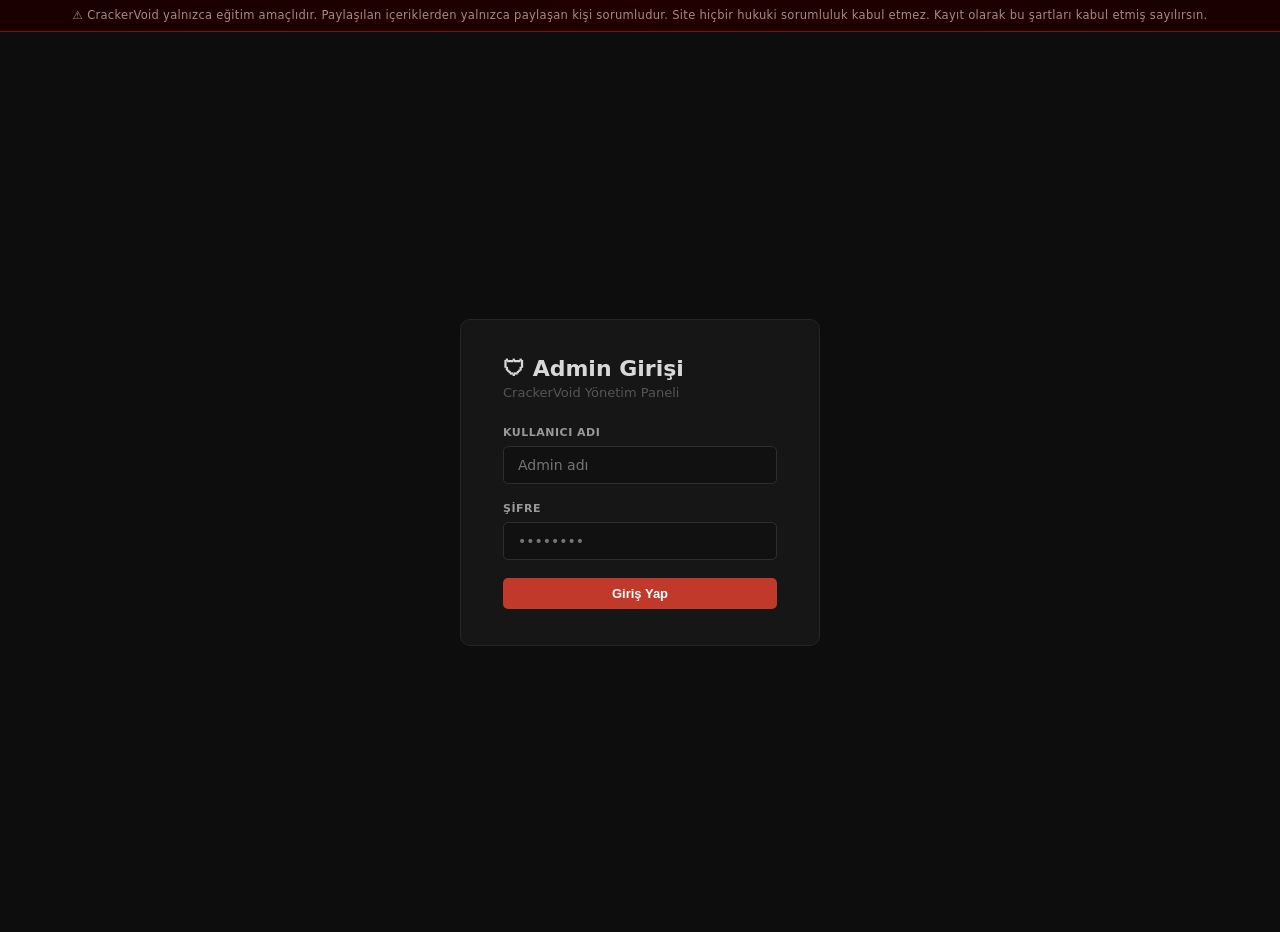
==== admino.html @ a2055b45 "Add files via upload" ====
<!DOCTYPE html>
<html lang="tr">
<head>
  <meta charset="UTF-8">
  <meta name="viewport" content="width=device-width, initial-scale=1.0">
  <title>Admin Panel - CrackerVoid</title>
  <link rel="stylesheet" href="style.css">
  <style>
    .admin-login{min-height:100vh;display:flex;align-items:center;justify-content:center}
    .admin-wrap{display:grid;grid-template-columns:200px 1fr;min-height:calc(100vh - 54px);gap:0}
    .admin-sidebar{background:var(--bg2);border-right:1px solid var(--border);padding:16px 0}
    .admin-sidebar h3{font-size:10px;font-weight:700;text-transform:uppercase;letter-spacing:1px;color:var(--text3);padding:0 16px;margin-bottom:8px}
    .admin-sidebar a{display:flex;align-items:center;gap:8px;padding:9px 16px;font-size:13px;color:var(--text2);transition:all .15s;border-left:3px solid transparent}
    .admin-sidebar a:hover,.admin-sidebar a.active{background:var(--bg4);color:var(--text);border-left-color:var(--accent)}
    .admin-content{padding:20px}
    .admin-panel{display:none}.admin-panel.active{display:block}
    .admin-card{background:var(--bg3);border:1px solid var(--border);border-radius:6px;padding:18px;margin-bottom:14px}
    .admin-card h3{font-size:12px;font-weight:700;text-transform:uppercase;letter-spacing:1px;color:var(--accent);margin-bottom:14px;padding-bottom:8px;border-bottom:1px solid var(--border)}
    .stat-grid{display:grid;grid-template-columns:repeat(4,1fr);gap:12px;margin-bottom:20px}
    .stat-card{background:var(--bg3);border:1px solid var(--border);border-radius:6px;padding:16px;text-align:center}
    .stat-card .num{font-size:26px;font-weight:800;color:var(--accent)}
    .stat-card .lbl{font-size:11px;color:var(--text3);margin-top:4px;text-transform:uppercase;letter-spacing:.5px}
    .user-table{width:100%;border-collapse:collapse}
    .user-table th{background:var(--bg2);padding:8px 12px;font-size:11px;text-transform:uppercase;letter-spacing:.5px;color:var(--text3);text-align:left;border-bottom:1px solid var(--border)}
    .user-table td{padding:9px 12px;font-size:13px;border-bottom:1px solid var(--border);vertical-align:middle}
    .user-table tr:last-child td{border-bottom:none}
    .user-table tr:hover td{background:var(--bg4)}
    .action-btn{padding:3px 9px;border-radius:3px;border:none;cursor:pointer;font-size:11px;font-weight:600;margin-right:4px}
    .btn-ban{background:rgba(192,57,43,.2);color:#e74c3c;border:1px solid rgba(192,57,43,.4)}
    .btn-ban:hover{background:rgba(192,57,43,.4)}
    .btn-unban{background:rgba(39,174,96,.2);color:#2ecc71;border:1px solid rgba(39,174,96,.4)}
    .btn-unban:hover{background:rgba(39,174,96,.4)}
    .btn-del{background:rgba(192,57,43,.15);color:#e74c3c;border:1px solid rgba(192,57,43,.3)}
    .btn-del:hover{background:rgba(192,57,43,.35)}
    .btn-money{background:rgba(241,196,15,.15);color:#f1c40f;border:1px solid rgba(241,196,15,.3)}
    .btn-money:hover{background:rgba(241,196,15,.3)}
    .badge-banned{background:rgba(192,57,43,.2);color:#e74c3c;padding:2px 7px;border-radius:3px;font-size:10px;font-weight:700}
    .search-bar{background:var(--bg2);border:1px solid var(--border2);border-radius:4px;padding:7px 12px;color:var(--text);font-size:13px;width:100%;margin-bottom:12px;outline:none}
    .search-bar:focus{border-color:var(--accent)}
    @media(max-width:650px){.admin-wrap{grid-template-columns:1fr}.admin-sidebar{display:none}.stat-grid{grid-template-columns:repeat(2,1fr)}}
  </style>
</head>
<body>
<div class="legal-bar">
  ⚠ CrackerVoid yalnızca eğitim amaçlıdır. Paylaşılan içeriklerden yalnızca paylaşan kişi sorumludur. Site hiçbir hukuki sorumluluk kabul etmez. Kayıt olarak bu şartları kabul etmiş sayılırsın.
</div>


<!-- LOGIN EKRANI -->
<div id="admin-login-screen" class="admin-login">
  <div class="auth-box" style="max-width:360px">
    <h2>🛡 Admin Girişi</h2>
    <p class="sub">CrackerVoid Yönetim Paneli</p>
    <div id="admin-login-alert" class="alert alert-error"></div>
    <div class="form-group">
      <label>Kullanıcı Adı</label>
      <input type="text" id="admin-user" placeholder="Admin adı">
    </div>
    <div class="form-group">
      <label>Şifre</label>
      <input type="password" id="admin-pass" placeholder="••••••••">
    </div>
    <button class="btn btn-primary" style="width:100%" onclick="adminLogin()">Giriş Yap</button>
  </div>
</div>

<!-- PANEL -->
<div id="admin-panel-screen" style="display:none">
  <nav class="navbar">
    <a href="index.html" class="navbar-brand">Cracker<span>Void</span> <span style="font-size:11px;color:var(--text3);font-weight:400">Admin</span></a>
    <div style="display:flex;align-items:center;gap:8px">
      <span style="font-size:12px;color:var(--text3)">🛡 zadrex</span>
      <button class="btn btn-outline btn-sm" onclick="adminLogout()">Çıkış</button>
    </div>
  </nav>

  <div class="admin-wrap">
    <!-- SOL MENÜ -->
    <div class="admin-sidebar">
      <h3>Yönetim</h3>
      <a href="#" class="active" data-panel="dashboard">📊 Dashboard</a>
      <a href="#" data-panel="users">👥 Üyeler</a>
      <a href="#" data-panel="threads">📋 Konular</a>
      <a href="#" data-panel="roles">🎖 Rol Ver</a>
      <a href="#" data-panel="money">💰 Para Yönetimi</a>
      <a href="#" data-panel="post">✏️ Konu Paylaş</a>
      <a href="#" data-panel="announce">📢 Duyuru</a>
      <a href="#" data-panel="shout">💬 Sohbet</a>
    </div>

    <!-- İÇERİK -->
    <div class="admin-content">

      <!-- DASHBOARD -->
      <div class="admin-panel active" id="panel-dashboard">
        <div class="stat-grid" id="dash-stats"></div>
        <div class="admin-card">
          <h3>📋 Son Konular</h3>
          <div id="dash-threads"></div>
        </div>
      </div>

      <!-- ÜYELER -->
      <div class="admin-panel" id="panel-users">
        <div class="admin-card">
          <h3>👥 Üye Yönetimi</h3>
          <input class="search-bar" id="user-search" placeholder="Kullanıcı ara..." oninput="renderUsers()">
          <div style="overflow-x:auto"><table class="user-table" id="user-table-body"></table></div>
        </div>
      </div>

      <!-- KONULAR -->
      <div class="admin-panel" id="panel-threads">
        <div class="admin-card">
          <h3>📋 Konu Yönetimi</h3>
          <input class="search-bar" id="thread-search" placeholder="Konu ara..." oninput="renderAdminThreads()">
          <div style="overflow-x:auto"><table class="user-table" id="thread-table-body"></table></div>
        </div>
      </div>

      <!-- PARA YÖNETİMİ -->
      <div class="admin-panel" id="panel-money">
        <div class="admin-card">
          <h3>💰 Para Ver / Al</h3>
          <div style="display:grid;grid-template-columns:1fr 1fr 120px 120px;gap:10px;align-items:end">
            <div class="form-group" style="margin:0">
              <label>Kullanıcı</label>
              <input type="text" id="money-user" placeholder="Kullanıcı adı">
            </div>
            <div class="form-group" style="margin:0">
              <label>Miktar</label>
              <input type="number" id="money-amount" placeholder="1000" min="1">
            </div>
            <button class="btn btn-green" onclick="adminAddMoney()">+ Ver</button>
            <button class="btn btn-outline" style="border-color:var(--accent);color:var(--accent)" onclick="adminSubMoney()">− Al</button>
          </div>
          <div id="money-msg" class="alert alert-success" style="margin-top:12px"></div>
        </div>
        <div class="admin-card">
          <h3>💰 Tüm Bakiyeler</h3>
          <div id="money-list"></div>
        </div>
      </div>

      <!-- ROL VER -->
      <div class="admin-panel" id="panel-roles">
        <div class="admin-card">
          <h3>🎖 Kullanıcıya Rol Ver</h3>
          <div id="role-msg" class="alert alert-success"></div>
          <div id="role-err" class="alert alert-error"></div>
          <div style="display:grid;grid-template-columns:1fr 1fr 140px;gap:10px;align-items:end;margin-bottom:16px">
            <div class="form-group" style="margin:0">
              <label>Kullanıcı Adı</label>
              <input type="text" id="role-user" placeholder="Kullanıcı adı">
            </div>
            <div class="form-group" style="margin:0">
              <label>Rol</label>
              <select id="role-select">
                <option value="member">👤 Üye (Normal)</option>
                <option value="vip">⭐ VIP</option>
                <option value="moderator">🔧 Moderatör</option>
                <option value="admin">🛡 Admin</option>
              </select>
            </div>
            <button class="btn btn-primary" onclick="giveRole()">Rol Ver</button>
          </div>
          <div id="role-list"></div>
        </div>
      </div>

      <!-- KONU PAYLAŞ -->
      <div class="admin-panel" id="panel-post">
        <div class="admin-card">
          <h3>✏️ Admin Olarak Konu Paylaş</h3>
          <div id="post-alert" class="alert alert-error"></div>
          <div id="post-success" class="alert alert-success"></div>
          <div class="form-group">
            <label>Kategori</label>
            <select id="post-cat">
              <option value="genel">Genel Tartışma</option>
              <option value="soru-cevap">Soru & Cevap</option>
              <option value="duyurular">Duyurular</option>
              <option value="cracking">Cracking / Pentest</option>
              <option value="tools">Araçlar & Yazılımlar</option>
              <option value="leaks">Leaks / Releases</option>
              <option value="pazar">Pazar</option>
            </select>
          </div>
          <div class="form-group">
            <label>Başlık</label>
            <input type="text" id="post-title" placeholder="Konu başlığı...">
          </div>
          <div class="form-group">
            <label>İçerik</label>
            <textarea id="post-content" placeholder="Konu içeriği..." style="min-height:150px"></textarea>
          </div>
          <div style="display:flex;align-items:center;gap:10px;margin-bottom:16px">
            <input type="checkbox" id="post-pin" style="accent-color:var(--accent)">
            <label for="post-pin" style="font-size:13px;cursor:pointer">📌 Sabitle</label>
            <input type="checkbox" id="post-hidden" style="accent-color:var(--accent);margin-left:16px">
            <label for="post-hidden" style="font-size:13px;cursor:pointer">🔒 İçeriği Gizle</label>
          </div>
          <button class="btn btn-primary" onclick="adminPostThread()">Konuyu Yayınla</button>
        </div>
      </div>

      <!-- DUYURU -->
      <div class="admin-panel" id="panel-announce">
        <div class="admin-card">
          <h3>📢 Duyuru Konusu Aç</h3>
          <div id="ann-alert" class="alert alert-error"></div>
          <div id="ann-success" class="alert alert-success"></div>
          <div class="form-group">
            <label>Başlık</label>
            <input type="text" id="ann-title" placeholder="Duyuru başlığı...">
          </div>
          <div class="form-group">
            <label>İçerik</label>
            <textarea id="ann-content" placeholder="Duyuru içeriği..."></textarea>
          </div>
          <button class="btn btn-primary" onclick="postAnnounce()">Duyuruyu Yayınla</button>
        </div>
      </div>

      <!-- SOHBET -->
      <div class="admin-panel" id="panel-shout">
        <div class="admin-card">
          <h3>💬 Sohbet Yönetimi</h3>
          <p style="font-size:13px;color:var(--text2);margin-bottom:16px">Tüm sohbet mesajlarını temizle veya tek tek sil.</p>
          <button class="btn btn-primary" style="background:var(--accent2)" onclick="clearShout()">🗑 Tüm Sohbeti Temizle</button>
          <div style="margin-top:20px" id="shout-admin-list"></div>
        </div>
      </div>

    </div>
  </div>
</div>

<script src="app.js"></script>
<script>
const ADMIN_USER = 'zadrex';
const ADMIN_PASS = 'Yetereren.123';

function adminLogin() {
  const u = document.getElementById('admin-user').value.trim();
  const p = document.getElementById('admin-pass').value;
  if (u === ADMIN_USER && p === ADMIN_PASS) {
    sessionStorage.setItem('cf_admin', '1');
    // zadrex'i forum oturumuna da al
    const users = Auth.getUsers();
    let zadrex = users.find(x => x.username === 'zadrex');
    if (!zadrex) {
      zadrex = { id: 1, username: 'zadrex', email: 'zadrex@crackervoid.com', password: ADMIN_PASS, joined: '01.01.2026', posts: 0, role: 'founder' };
      users.unshift(zadrex);
      Auth.saveUsers(users);
    }
    sessionStorage.setItem('cf_user', JSON.stringify(zadrex));
    document.getElementById('admin-login-screen').style.display = 'none';
    document.getElementById('admin-panel-screen').style.display = 'block';
    initPanel();
  } else {
    const el = document.getElementById('admin-login-alert');
    el.textContent = 'Kullanıcı adı veya şifre hatalı.';
    el.style.display = 'block';
  }
}

function adminLogout() {
  sessionStorage.removeItem('cf_admin');
  location.reload();
}

document.addEventListener('DOMContentLoaded', () => {
  // Enter key on login
  ['admin-user','admin-pass'].forEach(id => {
    document.getElementById(id).addEventListener('keydown', e => { if (e.key === 'Enter') adminLogin(); });
  });

  if (sessionStorage.getItem('cf_admin') === '1') {
    document.getElementById('admin-login-screen').style.display = 'none';
    document.getElementById('admin-panel-screen').style.display = 'block';
    initPanel();
  }

  // Sidebar nav
  document.querySelectorAll('.admin-sidebar a').forEach(a => {
    a.addEventListener('click', e => {
      e.preventDefault();
      document.querySelectorAll('.admin-sidebar a').forEach(x => x.classList.remove('active'));
      document.querySelectorAll('.admin-panel').forEach(x => x.classList.remove('active'));
      a.classList.add('active');
      const panel = document.getElementById('panel-' + a.dataset.panel);
      if (panel) { panel.classList.add('active'); refreshPanel(a.dataset.panel); }
    });
  });
});

function initPanel() { refreshPanel('dashboard'); }

function refreshPanel(name) {
  if (name === 'dashboard') renderDashboard();
  if (name === 'users') renderUsers();
  if (name === 'threads') renderAdminThreads();
  if (name === 'money') renderMoneyList();
  if (name === 'roles') renderRoleList();
  if (name === 'shout') renderShoutAdmin();
}

// ── DASHBOARD ─────────────────────────────────────────
function renderDashboard() {
  const s = Forum.stats();
  const users = Auth.getUsers();
  const banned = users.filter(u => u.banned).length;
  document.getElementById('dash-stats').innerHTML = `
    <div class="stat-card"><div class="num">${s.members}</div><div class="lbl">Üye</div></div>
    <div class="stat-card"><div class="num">${s.threads}</div><div class="lbl">Konu</div></div>
    <div class="stat-card"><div class="num">${s.posts}</div><div class="lbl">Mesaj</div></div>
    <div class="stat-card"><div class="num" style="color:#e74c3c">${banned}</div><div class="lbl">Banlı</div></div>`;

  const threads = Forum.getThreads().slice(0, 10);
  document.getElementById('dash-threads').innerHTML = `
    <table class="user-table">
      <thead><tr><th>Başlık</th><th>Yazar</th><th>Kategori</th><th>Yanıt</th><th>İşlem</th></tr></thead>
      <tbody>${threads.map(t => `
        <tr>
          <td><a href="thread.html?id=${t.id}" target="_blank" style="color:var(--text)">${escHtml(t.title)}</a></td>
          <td>${escHtml(t.author)}</td>
          <td>${t.cat}</td>
          <td>${t.replies}</td>
          <td><button class="action-btn btn-del" onclick="deleteThread(${t.id})">Sil</button></td>
        </tr>`).join('')}
      </tbody>
    </table>`;
}

// ── ÜYELER ────────────────────────────────────────────
function renderUsers() {
  const q = (document.getElementById('user-search')?.value || '').toLowerCase();
  const users = Auth.getUsers().filter(u => u.username.toLowerCase().includes(q) || u.email.toLowerCase().includes(q));
  document.getElementById('user-table-body').innerHTML = `
    <thead><tr><th>Kullanıcı</th><th>E-posta</th><th>Katılım</th><th>Mesaj</th><th>Para</th><th>Rank</th><th>Durum</th><th>İşlem</th></tr></thead>
    <tbody>${users.map(u => {
      const money = Money.get(u.username);
      const rank = getRank(u.username);
      const roleLabel = { member:'Üye', vip:'VIP', moderator:'Moderatör', admin:'Admin', founder:'Kurucu' }[u.role] || 'Üye';
      return `<tr>
        <td><strong>${escHtml(u.username)}</strong></td>
        <td style="color:var(--text3)">${escHtml(u.email)}</td>
        <td style="color:var(--text3)">${u.joined}</td>
        <td>${u.posts || 0}</td>
        <td style="color:#f1c40f">💰 ${money}</td>
        <td style="color:${rank.color}">${rank.icon} ${rank.name}</td>
        <td>${u.banned ? '<span class="badge-banned">BANLANDI</span>' : '<span style="color:#2ecc71;font-size:11px">Aktif</span>'}</td>
        <td>
          ${u.username !== 'zadrex' ? (u.banned
            ? `<button class="action-btn btn-unban" onclick="toggleBan('${u.username}',false)">Unban</button>`
            : `<button class="action-btn btn-ban" onclick="toggleBan('${u.username}',true)">Ban</button>`) : ''}
          ${u.username !== 'zadrex' ? `<button class="action-btn btn-del" onclick="deleteUser('${u.username}')">Sil</button>` : ''}
          ${u.username !== 'zadrex' ? `<button class="action-btn btn-money" onclick="warnUser('${u.username}')">⚠ Uyar${u.warns ? ' ('+u.warns+')' : ''}</button>` : ''}
        </td>
      </tr>`;
    }).join('')}
    </tbody>`;
}

function toggleBan(username, ban) {
  if (!confirm((ban ? 'Banlamak' : 'Banı kaldırmak') + ' istediğine emin misin? → ' + username)) return;
  const users = Auth.getUsers();
  const idx = users.findIndex(u => u.username === username);
  if (idx !== -1) { users[idx].banned = ban; Auth.saveUsers(users); }
  renderUsers();
}

function deleteUser(username) {
  if (!confirm(username + ' kullanıcısını silmek istediğine emin misin?')) return;
  Auth.saveUsers(Auth.getUsers().filter(u => u.username !== username));
  Forum.saveThreads(Forum.getThreads().filter(t => t.author !== username));
  Forum.saveReplies(Forum.getReplies().filter(r => r.author !== username));
  renderUsers();
  renderDashboard();
}

// ── KONULAR ───────────────────────────────────────────
function renderAdminThreads() {
  const q = (document.getElementById('thread-search')?.value || '').toLowerCase();
  const threads = Forum.getThreads().filter(t => t.title.toLowerCase().includes(q) || t.author.toLowerCase().includes(q));
  document.getElementById('thread-table-body').innerHTML = `
    <thead><tr><th>Başlık</th><th>Yazar</th><th>Kategori</th><th>Tarih</th><th>Yanıt</th><th>İşlem</th></tr></thead>
    <tbody>${threads.map(t => `
      <tr>
        <td><a href="thread.html?id=${t.id}" target="_blank" style="color:var(--text)">${escHtml(t.title)}</a></td>
        <td>${escHtml(t.author)}</td>
        <td>${t.cat}</td>
        <td style="color:var(--text3)">${t.date}</td>
        <td>${t.replies}</td>
        <td>
          <button class="action-btn btn-del" onclick="deleteThread(${t.id})">Sil</button>
          <button class="action-btn" style="background:rgba(41,128,185,.2);color:#3498db;border:1px solid rgba(41,128,185,.4)" onclick="pinThread(${t.id})">${t.pinned ? 'Sabiti Kaldır' : 'Sabitle'}</button>
        </td>
      </tr>`).join('')}
    </tbody>`;
}

function deleteThread(id) {
  if (!confirm('Konuyu silmek istediğine emin misin?')) return;
  Forum.saveThreads(Forum.getThreads().filter(t => t.id != id));
  Forum.saveReplies(Forum.getReplies().filter(r => r.threadId != id));
  renderAdminThreads();
  renderDashboard();
}

function pinThread(id) {
  const threads = Forum.getThreads();
  const t = threads.find(x => x.id == id);
  if (t) { t.pinned = !t.pinned; Forum.saveThreads(threads); }
  renderAdminThreads();
}

// ── ROL ───────────────────────────────────────────────
function giveRole() {
  const username = document.getElementById('role-user').value.trim();
  const role = document.getElementById('role-select').value;
  if (!username) return;
  if (username === 'zadrex') {
    const el = document.getElementById('role-err'); el.textContent = 'Kurucu rolü değiştirilemez.'; el.style.display = 'block'; return;
  }
  const users = Auth.getUsers();
  const idx = users.findIndex(u => u.username === username);
  if (idx === -1) {
    const el = document.getElementById('role-err'); el.textContent = 'Kullanıcı bulunamadı.'; el.style.display = 'block';
    document.getElementById('role-msg').style.display = 'none'; return;
  }
  users[idx].role = role;
  Auth.saveUsers(users);
  document.getElementById('role-err').style.display = 'none';
  const roleLabel = { member:'Üye', vip:'VIP', moderator:'Moderatör', admin:'Admin' }[role];
  const el = document.getElementById('role-msg');
  el.textContent = `${username} kullanıcısına "${roleLabel}" rolü verildi.`; el.style.display = 'block';
  document.getElementById('role-user').value = '';
  renderRoleList();
}

function renderRoleList() {
  const users = Auth.getUsers();
  const roleColor = { member:'var(--text3)', vip:'#9b59b6', moderator:'#2980b9', admin:'#c0392b', founder:'#c0392b' };
  const roleIcon = { member:'👤', vip:'⭐', moderator:'🔧', admin:'🛡', founder:'👑' };
  document.getElementById('role-list').innerHTML = `
    <table class="user-table">
      <thead><tr><th>Kullanıcı</th><th>Mevcut Rol</th><th>İşlem</th></tr></thead>
      <tbody>${users.map(u => {
        const r = u.role || 'member';
        return `<tr>
          <td><strong>${escHtml(u.username)}</strong></td>
          <td style="color:${roleColor[r] || 'var(--text3)'}">${roleIcon[r] || '👤'} ${({ member:'Üye', vip:'VIP', moderator:'Moderatör', admin:'Admin', founder:'Kurucu' })[r] || 'Üye'}</td>
          <td>${u.username !== 'zadrex' ? `<button class="action-btn btn-ban" onclick="document.getElementById('role-user').value='${u.username}'">Seç</button>` : '—'}</td>
        </tr>`;
      }).join('')}
      </tbody>
    </table>`;
}

// ── KONU PAYLAŞ ───────────────────────────────────────
function adminPostThread() {
  const cat = document.getElementById('post-cat').value;
  const title = document.getElementById('post-title').value.trim();
  const content = document.getElementById('post-content').value.trim();
  const pinned = document.getElementById('post-pin').checked;
  const hidden = document.getElementById('post-hidden').checked;
  if (!title || !content) {
    const el = document.getElementById('post-alert'); el.textContent = 'Başlık ve içerik boş olamaz.'; el.style.display = 'block'; return;
  }
  const threads = Forum.getThreads();
  threads.unshift({ id: Date.now(), cat, title, content, author: 'zadrex', date: new Date().toLocaleDateString('tr-TR'), replies: 0, views: 0, pinned, hidden });
  Forum.saveThreads(threads);
  document.getElementById('post-title').value = '';
  document.getElementById('post-content').value = '';
  document.getElementById('post-pin').checked = false;
  document.getElementById('post-hidden').checked = false;
  document.getElementById('post-alert').style.display = 'none';
  const s = document.getElementById('post-success');
  s.textContent = 'Konu başarıyla yayınlandı! → ' + title; s.style.display = 'block';
  setTimeout(() => s.style.display = 'none', 4000);
}

// ── PARA ──────────────────────────────────────────────
function adminAddMoney() {
  const u = document.getElementById('money-user').value.trim();
  const a = parseInt(document.getElementById('money-amount').value);
  if (!u || !a || a < 1) return;
  const users = Auth.getUsers();
  if (!users.find(x => x.username === u)) {
    const el = document.getElementById('money-msg');
    el.className = 'alert alert-error'; el.textContent = 'Kullanıcı bulunamadı.'; el.style.display = 'block'; return;
  }
  Money.add(u, a);
  const el = document.getElementById('money-msg');
  el.className = 'alert alert-success'; el.textContent = `${u} kullanıcısına ${a} para eklendi.`; el.style.display = 'block';
  renderMoneyList();
}

function adminSubMoney() {
  const u = document.getElementById('money-user').value.trim();
  const a = parseInt(document.getElementById('money-amount').value);
  if (!u || !a || a < 1) return;
  Money.sub(u, a);
  const el = document.getElementById('money-msg');
  el.className = 'alert alert-success'; el.textContent = `${u} kullanıcısından ${a} para alındı.`; el.style.display = 'block';
  renderMoneyList();
}

function renderMoneyList() {
  const data = JSON.parse(localStorage.getItem('cf_money') || '{}');
  const users = Auth.getUsers();
  const rows = users.map(u => ({ username: u.username, money: data[u.username] || 0 }))
    .sort((a, b) => b.money - a.money);
  document.getElementById('money-list').innerHTML = `
    <table class="user-table">
      <thead><tr><th>Kullanıcı</th><th>Bakiye</th><th>Rank</th></tr></thead>
      <tbody>${rows.map(r => {
        const rank = getRank(r.username);
        return `<tr>
          <td>${escHtml(r.username)}</td>
          <td style="color:#f1c40f;font-weight:700">💰 ${r.money}</td>
          <td style="color:${rank.color}">${rank.icon} ${rank.name}</td>
        </tr>`;
      }).join('')}</tbody>
    </table>`;
}

// ── DUYURU ────────────────────────────────────────────
function postAnnounce() {
  const title = document.getElementById('ann-title').value.trim();
  const content = document.getElementById('ann-content').value.trim();
  if (!title || !content) {
    const el = document.getElementById('ann-alert'); el.textContent = 'Başlık ve içerik boş olamaz.'; el.style.display = 'block'; return;
  }
  const threads = Forum.getThreads();
  threads.unshift({ id: Date.now(), cat: 'duyurular', title, content, author: 'zadrex', date: new Date().toLocaleDateString('tr-TR'), replies: 0, views: 0, pinned: true });
  Forum.saveThreads(threads);
  // Popup duyurusu da ayarla
  Announce.set(title + ' — ' + content.substring(0, 200));
  document.getElementById('ann-title').value = '';
  document.getElementById('ann-content').value = '';
  document.getElementById('ann-alert').style.display = 'none';
  const s = document.getElementById('ann-success'); s.textContent = 'Duyuru yayınlandı! Tüm kullanıcılara popup gösterilecek.'; s.style.display = 'block';
  setTimeout(() => s.style.display = 'none', 3000);
}

// ── SOHBET ────────────────────────────────────────────
function clearShout() {
  if (!confirm('Tüm sohbet mesajları silinecek. Emin misin?')) return;
  Shoutbox.clear();
  renderShoutAdmin();
}
function renderShoutAdmin() {
  const shouts = Shoutbox.get();
  const el = document.getElementById('shout-admin-list');
  if (!el) return;
  if (!shouts.length) { el.innerHTML = '<div style="color:var(--text3);font-size:13px">Sohbet boş.</div>'; return; }
  el.innerHTML = `<table class="user-table">
    <thead><tr><th>Kullanıcı</th><th>Mesaj</th><th>Saat</th><th>İşlem</th></tr></thead>
    <tbody>${shouts.map(s => `<tr>
      <td style="color:var(--accent)">${escHtml(s.author)}</td>
      <td>${escHtml(s.msg)}</td>
      <td style="color:var(--text3)">${s.time}</td>
      <td><button class="action-btn btn-del" onclick="adminDelShout(${s.id})">Sil</button></td>
    </tr>`).join('')}</tbody>
  </table>`;
}
function adminDelShout(id) {
  Shoutbox.save(Shoutbox.get().filter(s => s.id != id));
  renderShoutAdmin();
}

// ── WARN ──────────────────────────────────────────────
function warnUser(username) {
  const users = Auth.getUsers();
  const idx = users.findIndex(u => u.username === username);
  if (idx === -1) return;
  users[idx].warns = (users[idx].warns || 0) + 1;
  Auth.saveUsers(users);
  Notif.add(username, 'warn', '⚠ Bir uyarı aldın. Toplam uyarı: ' + users[idx].warns, 'notifications.html');
  renderUsers();
}
</script>
</body>
</html>
---- style.css ----
*{margin:0;padding:0;box-sizing:border-box}
:root{
  --bg:#0d0d0d;--bg2:#111;--bg3:#161616;--bg4:#1c1c1c;
  --border:#252525;--border2:#2e2e2e;
  --accent:#c0392b;--accent2:#e74c3c;
  --text:#d8d8d8;--text2:#999;--text3:#555;
  --green:#27ae60;--orange:#e67e22;--blue:#2980b9;
}
body{background:var(--bg);color:var(--text);font-family:'Segoe UI',system-ui,sans-serif;font-size:15px;min-height:100vh}
a{color:var(--accent);text-decoration:none;transition:color .15s}
a:hover{color:var(--accent2)}

/* NAVBAR */
.navbar{background:var(--bg2);border-bottom:2px solid var(--border);padding:0 32px;display:flex;align-items:center;justify-content:space-between;height:62px;position:sticky;top:0;z-index:100;gap:16px}
.navbar-brand{font-size:22px;font-weight:900;color:var(--accent);letter-spacing:2px;text-transform:uppercase;white-space:nowrap}
.navbar-brand span{color:var(--text)}
.navbar-nav{display:flex;align-items:center;gap:4px;list-style:none;flex:1;padding:0 16px}
.navbar-nav a{color:var(--text2);padding:7px 14px;border-radius:5px;font-size:13.5px;transition:all .15s;white-space:nowrap}
.navbar-nav a:hover,.navbar-nav a.active{color:var(--text);background:var(--bg4)}
#nav-right{display:flex;align-items:center;gap:10px;flex-shrink:0}

/* BUTTONS */
.btn{padding:8px 18px;border-radius:5px;border:none;cursor:pointer;font-size:13px;font-weight:600;transition:all .15s;display:inline-block}
.btn-primary{background:var(--accent);color:#fff}.btn-primary:hover{background:var(--accent2);color:#fff}
.btn-outline{background:transparent;color:var(--text2);border:1px solid var(--border2)}.btn-outline:hover{border-color:var(--accent);color:var(--accent)}
.btn-sm{padding:5px 13px;font-size:12px}
.btn-green{background:var(--green);color:#fff}.btn-green:hover{background:#2ecc71;color:#fff}

/* CONTAINER */
.container{max-width:1280px;margin:0 auto;padding:28px 32px}

/* HERO */
.hero{background:linear-gradient(135deg,#1a0000 0%,#0d0d0d 60%);border-bottom:1px solid var(--border);padding:48px 32px;text-align:center}
.hero h1{font-size:34px;color:var(--accent);text-transform:uppercase;letter-spacing:5px;margin-bottom:8px;font-weight:900}
.hero p{color:var(--text3);font-size:14px;letter-spacing:1px}

/* STATS BAR */
.stats-bar{background:var(--bg2);border-bottom:1px solid var(--border);padding:11px 32px;display:flex;gap:32px;justify-content:center;font-size:13px;color:var(--text3)}
.stats-bar span{color:var(--accent);font-weight:700}
.online-dot{width:8px;height:8px;background:var(--green);border-radius:50%;display:inline-block;margin-right:5px}

/* CATEGORY BLOCK */
.cat-block{margin-bottom:22px;border:1px solid var(--border);border-radius:8px;overflow:hidden}
.cat-header{background:var(--bg2);padding:12px 20px;display:flex;align-items:center;gap:12px;border-bottom:1px solid var(--border)}
.cat-header h2{font-size:12px;font-weight:700;text-transform:uppercase;letter-spacing:1.5px;color:var(--accent)}
.forum-row{background:var(--bg3);padding:16px 20px;display:flex;align-items:center;gap:16px;border-bottom:1px solid var(--border);transition:background .12s;cursor:pointer}
.forum-row:last-child{border-bottom:none}
.forum-row:hover{background:var(--bg4)}
.forum-icon{width:40px;height:40px;background:var(--bg2);border:1px solid var(--border);border-radius:6px;display:flex;align-items:center;justify-content:center;font-size:18px;flex-shrink:0}
.forum-info{flex:1}
.forum-info h3{font-size:15px;font-weight:600;margin-bottom:4px}
.forum-info h3 a{color:var(--text)}
.forum-info h3 a:hover{color:var(--accent)}
.forum-info p{font-size:12px;color:var(--text3)}
.forum-stats{text-align:right;font-size:12px;color:var(--text3);min-width:80px}
.forum-stats strong{display:block;color:var(--text2);font-size:15px}

/* THREAD LIST */
.thread-list{border:1px solid var(--border);border-radius:8px;overflow:hidden}
.thread-header-row{background:var(--bg2);padding:10px 20px;display:grid;grid-template-columns:1fr 90px 100px 160px;gap:12px;font-size:11px;text-transform:uppercase;letter-spacing:1px;color:var(--text3);border-bottom:1px solid var(--border)}
.thread-row{background:var(--bg3);padding:14px 20px;display:grid;grid-template-columns:1fr 90px 100px 160px;gap:12px;align-items:center;border-bottom:1px solid var(--border);transition:background .12s}
.thread-row:last-child{border-bottom:none}
.thread-row:hover{background:var(--bg4)}
.thread-row.pinned{background:#0f0f0f;border-left:3px solid var(--accent)}
.thread-title-col a{color:var(--text);font-weight:500;font-size:15px}
.thread-title-col a:hover{color:var(--accent)}
.thread-meta{font-size:12px;color:var(--text3);margin-top:4px}
.thread-stat{font-size:14px;color:var(--text2)}
.tc{text-align:center}
.thread-last{font-size:12px;color:var(--text3)}
.thread-last span{display:block;margin-top:2px}
.empty-msg{padding:36px;text-align:center;color:var(--text3);font-size:14px}

/* BADGES */
.badge{display:inline-block;padding:2px 7px;border-radius:3px;font-size:10px;font-weight:700;text-transform:uppercase;letter-spacing:.5px;margin-right:5px}
.badge-pin{background:var(--blue);color:#fff}
.badge-hot{background:var(--orange);color:#fff}
.badge-new{background:var(--accent);color:#fff}

/* NEW THREAD */
.new-thread-box{background:var(--bg3);border:1px solid var(--border);border-radius:8px;padding:24px;margin-bottom:22px}
.new-thread-box h3{font-size:13px;font-weight:700;text-transform:uppercase;letter-spacing:1px;color:var(--accent);margin-bottom:16px}
.login-prompt{background:var(--bg3);border:1px solid var(--border);border-radius:8px;padding:16px 20px;margin-bottom:22px;text-align:center;font-size:14px;color:var(--text3)}
.login-prompt a{color:var(--accent)}

/* THREAD PAGE */
.thread-page-header{background:var(--bg3);border:1px solid var(--border);border-radius:8px;padding:22px 26px;margin-bottom:18px}
.thread-page-header h1{font-size:22px;font-weight:700;margin-bottom:10px}
.thread-page-meta{font-size:13px;color:var(--text3);display:flex;gap:20px;flex-wrap:wrap}

.post-box{background:var(--bg3);border:1px solid var(--border);border-radius:8px;margin-bottom:12px;overflow:hidden;display:grid;grid-template-columns:190px 1fr}
.post-author{background:var(--bg2);padding:20px 16px;border-right:1px solid var(--border);text-align:center}
.post-author .av{width:56px;height:56px;background:var(--accent);border-radius:50%;display:flex;align-items:center;justify-content:center;font-size:22px;font-weight:700;color:#fff;margin:0 auto 10px}
.post-author .uname{font-size:14px;font-weight:700;color:var(--text)}
.post-author .role{font-size:11px;color:var(--text3);margin-top:3px}
.post-author .post-count{font-size:11px;color:var(--text3);margin-top:8px}
.post-author .join-date{font-size:10px;color:var(--text3);margin-top:3px}
.post-content{padding:20px 24px}
.post-content .post-date{font-size:12px;color:var(--text3);margin-bottom:12px}
.post-content .post-text{font-size:15px;line-height:1.8;color:var(--text);white-space:pre-wrap;word-break:break-word}

.reply-box{background:var(--bg3);border:1px solid var(--border);border-radius:8px;padding:22px;margin-top:18px}
.reply-box h3{font-size:13px;font-weight:700;text-transform:uppercase;letter-spacing:1px;color:var(--accent);margin-bottom:16px}

/* BREADCRUMB */
.breadcrumb{font-size:13px;color:var(--text3);margin-bottom:18px;display:flex;align-items:center;gap:8px;flex-wrap:wrap}
.breadcrumb a{color:var(--text3)}.breadcrumb a:hover{color:var(--accent)}

/* FORMS */
.form-group{margin-bottom:18px}
.form-group label{display:block;font-size:11px;font-weight:700;text-transform:uppercase;letter-spacing:.5px;color:var(--text2);margin-bottom:7px}
.form-group input,.form-group textarea,.form-group select{width:100%;background:var(--bg2);border:1px solid var(--border2);border-radius:5px;padding:10px 14px;color:var(--text);font-size:14px;outline:none;transition:border-color .15s;font-family:inherit}
.form-group input:focus,.form-group textarea:focus{border-color:var(--accent)}
.form-group textarea{resize:vertical;min-height:120px}

/* AUTH */
.auth-wrapper{min-height:calc(100vh - 62px);display:flex;align-items:center;justify-content:center;padding:40px 20px}
.auth-box{background:var(--bg3);border:1px solid var(--border);border-radius:10px;padding:36px 42px;width:100%;max-width:460px}
.auth-box h2{font-size:22px;font-weight:700;margin-bottom:4px}
.auth-box .sub{font-size:13px;color:var(--text3);margin-bottom:26px}
.form-footer{margin-top:20px;text-align:center;font-size:13px;color:var(--text3)}

/* ALERTS */
.alert{padding:11px 16px;border-radius:5px;font-size:13px;margin-bottom:16px;display:none}
.alert-error{background:rgba(192,57,43,.12);border:1px solid rgba(192,57,43,.35);color:#e74c3c}
.alert-success{background:rgba(39,174,96,.12);border:1px solid rgba(39,174,96,.35);color:#2ecc71}

/* USER PILL */
.user-pill{display:flex;align-items:center;gap:8px;color:var(--text2);font-size:13px}
.avatar{width:28px;height:28px;background:var(--accent);border-radius:50%;display:flex;align-items:center;justify-content:center;font-size:12px;font-weight:700;color:#fff;text-transform:uppercase}

/* PROFILE */
.profile-card{background:var(--bg3);border:1px solid var(--border);border-radius:8px;padding:28px;margin-bottom:22px;display:flex;align-items:center;gap:24px}
.profile-av{width:80px;height:80px;background:var(--accent);border-radius:50%;display:flex;align-items:center;justify-content:center;font-size:34px;font-weight:700;color:#fff;flex-shrink:0}
.profile-info h2{font-size:22px;font-weight:700;margin-bottom:6px}
.profile-info .meta{font-size:13px;color:var(--text3);display:flex;gap:16px;flex-wrap:wrap}
.profile-info .meta span{color:var(--text2)}

/* FOOTER */
footer{background:var(--bg2);border-top:1px solid var(--border);padding:22px 32px;text-align:center;font-size:13px;color:var(--text3);margin-top:48px}
footer span{color:var(--accent)}

/* SIDEBAR LAYOUT */
.page-grid{display:grid;grid-template-columns:1fr 280px;gap:20px}
.sidebar-box{background:var(--bg3);border:1px solid var(--border);border-radius:8px;padding:16px;margin-bottom:16px}
.sidebar-box h4{font-size:11px;font-weight:700;text-transform:uppercase;letter-spacing:1px;color:var(--accent);margin-bottom:12px}
.sidebar-box ul{list-style:none}
.sidebar-box ul li{padding:6px 0;border-bottom:1px solid var(--border);font-size:13px;color:var(--text2)}
.sidebar-box ul li:last-child{border-bottom:none}
.sidebar-box ul li a{color:var(--text2)}.sidebar-box ul li a:hover{color:var(--accent)}

/* INDEX 2-COL CATEGORY GRID */
.cat-grid{display:grid;grid-template-columns:1fr;gap:0}

@media(max-width:900px){
  .cat-grid{grid-template-columns:1fr}
  .page-grid{grid-template-columns:1fr}
  .thread-header-row,.thread-row{grid-template-columns:1fr 70px 80px}
  .thread-last{display:none}
}
@media(max-width:700px){
  .navbar{padding:0 14px;height:54px}
  .navbar-brand{font-size:17px}
  .navbar-nav{display:none}
  .container{padding:16px 14px}
  .thread-header-row,.thread-row{grid-template-columns:1fr 50px}
  .thread-stat:nth-child(3),.thread-last{display:none}
  .post-box{grid-template-columns:1fr}
  .post-author{border-right:none;border-bottom:1px solid var(--border);display:flex;align-items:center;gap:12px;padding:12px 16px}
  .post-author .av{width:38px;height:38px;font-size:16px;margin:0}
  .auth-box{padding:24px 18px}
  .hero{padding:28px 16px}
  .hero h1{font-size:22px;letter-spacing:2px}
  .stats-bar{gap:14px;padding:9px 14px;flex-wrap:wrap}
}

/* MONEY BADGE */
.money-badge{background:rgba(39,174,96,.15);border:1px solid rgba(39,174,96,.3);color:#2ecc71;padding:4px 11px;border-radius:4px;font-size:12px;font-weight:700}

/* LIKE BUTTON */
.post-actions{margin-top:14px;padding-top:12px;border-top:1px solid var(--border)}
.like-btn{background:var(--bg2);border:1px solid var(--border2);color:var(--text2);padding:7px 16px;border-radius:5px;cursor:pointer;font-size:13px;font-weight:600;transition:all .15s}
.like-btn:hover{border-color:var(--accent);color:var(--accent)}
.like-btn.liked{background:rgba(192,57,43,.15);border-color:var(--accent);color:var(--accent)}

/* HIDDEN CONTENT */
.hidden-content-wrap{position:relative;border-radius:5px;overflow:hidden;min-height:80px}
.hidden-content-blur{filter:blur(5px);user-select:none;pointer-events:none;color:var(--text);font-size:15px;line-height:1.8;white-space:pre-wrap;word-break:break-word;padding:4px 0}
.hidden-content-overlay{position:absolute;inset:0;background:rgba(13,13,13,.75);display:flex;flex-direction:column;align-items:center;justify-content:center;gap:8px;text-align:center}
.hidden-content-overlay span{font-size:16px;font-weight:700;color:var(--text)}
.hidden-content-overlay p{font-size:13px;color:var(--text3)}

/* RANK BADGE */
.rank-badge{padding:3px 9px;border-radius:4px;font-size:11px;font-weight:700;border:1px solid;background:transparent;white-space:nowrap}

/* AVATAR IMG — arka plan kırmızılığını gizle */
.avatar-preview{background:transparent !important}
.post-author .av{background:var(--accent)}

/* RULES BANNER */
.rules-banner{border:2px solid var(--accent);border-radius:8px;overflow:hidden;margin-bottom:0;box-shadow:0 0 24px rgba(192,57,43,.15)}
.rules-banner-header{background:linear-gradient(90deg,#1a0000,#2a0000,#1a0000);padding:12px 18px;display:flex;align-items:center;justify-content:center;gap:10px;border-bottom:2px solid var(--accent)}
.rules-banner-header h2{font-size:13px;font-weight:900;color:var(--accent);text-transform:uppercase;letter-spacing:1.5px;text-align:center}
.rules-icon{font-size:15px;animation:pulse-icon 1.8s ease-in-out infinite}
@keyframes pulse-icon{0%,100%{opacity:1;transform:scale(1)}50%{opacity:.6;transform:scale(1.2)}}
.rules-body{background:var(--bg2);padding:14px 16px}
.rules-grid{display:grid;grid-template-columns:1fr;gap:9px;margin-bottom:12px}
.rule-item{display:flex;gap:12px;align-items:flex-start;background:var(--bg3);border:1px solid var(--border);border-radius:6px;padding:11px 13px;transition:border-color .15s}
.rule-item:hover{border-color:rgba(192,57,43,.4)}
.rule-num{font-size:15px;font-weight:900;color:var(--accent);opacity:.5;flex-shrink:0;line-height:1;min-width:22px}
.rule-item strong{display:block;font-size:13px;color:var(--text);margin-bottom:3px}
.rule-item p{font-size:12px;color:var(--text3);line-height:1.55;margin:0}
.rules-footer-note{background:rgba(192,57,43,.08);border:1px solid rgba(192,57,43,.2);border-radius:5px;padding:10px 14px;font-size:12px;color:var(--text2);line-height:1.6;text-align:center}
@media(max-width:700px){.rules-banner-header h2{font-size:11px;letter-spacing:1px}}

/* INDEX LAYOUT — SOL SIDEBAR + SAG SUTUN */
.index-layout{display:grid;grid-template-columns:290px 1fr;gap:22px;align-items:start}
.index-sidebar{position:sticky;top:78px}
.index-cat-box{background:var(--bg2);border:1px solid var(--border);border-radius:8px;overflow:hidden;margin-bottom:14px}.index-cat-title{background:var(--bg4);padding:11px 16px;font-size:11px;font-weight:800;text-transform:uppercase;letter-spacing:1.5px;color:var(--accent);border-bottom:1px solid var(--border)}
.index-cat-section{padding:8px 16px 5px;font-size:10px;font-weight:700;text-transform:uppercase;letter-spacing:1px;color:var(--text3);background:var(--bg3);border-bottom:1px solid var(--border)}
.index-cat-row{display:flex;align-items:center;gap:12px;padding:12px 16px;color:var(--text2);font-size:13.5px;border-bottom:1px solid var(--border);transition:all .15s;text-decoration:none}
.index-cat-row:last-child{border-bottom:none}
.index-cat-row:hover{background:var(--bg4);color:var(--text)}
.index-cat-icon{font-size:15px;flex-shrink:0;width:20px;text-align:center}
.index-cat-name{flex:1}
.index-cat-count{font-size:11px;font-weight:700;color:var(--accent);background:rgba(192,57,43,.12);padding:2px 8px;border-radius:10px;min-width:26px;text-align:center}
.index-stats-box{background:var(--bg2);border:1px solid var(--border);border-radius:8px;overflow:hidden}
.index-stat-row{display:flex;align-items:center;justify-content:space-between;padding:11px 16px;border-bottom:1px solid var(--border);font-size:13.5px;color:var(--text3)}
.index-stat-row:last-child{border-bottom:none}
.index-stat-row strong{color:var(--accent);font-weight:700;font-size:15px}
.index-main{min-width:0}
@media(max-width:900px){.index-layout{grid-template-columns:1fr}.index-sidebar{position:static}}

@media(max-width:900px){.index-layout{grid-template-columns:1fr}.index-sidebar{position:static}}

/* SHOUTBOX */
.shoutbox{background:var(--bg2);border:2px solid var(--accent);border-radius:10px;overflow:hidden;box-shadow:0 0 20px rgba(192,57,43,.15)}
.shoutbox-header{background:linear-gradient(90deg,#1a0000,#2a0000,#1a0000);padding:12px 16px;font-size:12px;font-weight:800;text-transform:uppercase;letter-spacing:1.5px;color:var(--accent);border-bottom:2px solid var(--accent);display:flex;align-items:center;gap:8px}
.shoutbox-input-area{padding:10px 12px;border-bottom:1px solid var(--border);background:var(--bg3)}
.shoutbox-form-row{display:flex;gap:8px;align-items:center}
.shoutbox-form-row input{flex:1;background:var(--bg);border:1px solid var(--border2);border-radius:6px;padding:8px 12px;color:var(--text);font-size:13px;outline:none;font-family:inherit;transition:border-color .15s}
.shoutbox-form-row input:focus{border-color:var(--accent)}
#shoutbox-login-prompt{font-size:12px;color:var(--text3);text-align:center;padding:4px 0}
#shoutbox-login-prompt a{color:var(--accent)}
.shoutbox-messages{max-height:480px;overflow-y:auto;display:flex;flex-direction:column}
.shoutbox-empty{padding:24px;text-align:center;color:var(--text3);font-size:13px}
.shout-item{padding:10px 12px;border-bottom:1px solid var(--border);transition:background .12s}
.shout-item:last-child{border-bottom:none}
.shout-item:hover{background:var(--bg3)}
.shout-top{display:flex;align-items:center;gap:8px;margin-bottom:3px}
.shout-av{width:26px;height:26px;border-radius:50%;display:flex;align-items:center;justify-content:center;font-size:11px;font-weight:700;color:#fff;flex-shrink:0;overflow:hidden}
.shout-av img{width:100%;height:100%;object-fit:cover;border-radius:50%}
.shout-author{font-size:13px;font-weight:700}
.shout-time{font-size:11px;color:var(--text3);margin-left:auto}
.shout-text{font-size:13px;color:var(--text2);line-height:1.5;word-break:break-word;padding-left:34px}
.shout-reply-btn{font-size:11px;color:var(--text3);background:none;border:none;cursor:pointer;padding:2px 6px;border-radius:3px;margin-left:34px;margin-top:3px;transition:color .12s}
.shout-reply-btn:hover{color:var(--accent)}
.shout-reply-to{font-size:11px;color:var(--accent);padding-left:34px;margin-bottom:2px}
.shout-del-btn{background:none;border:none;cursor:pointer;font-size:13px;color:var(--text3);padding:0 3px;margin-left:4px;opacity:.5;transition:opacity .15s,color .15s;line-height:1}
.shout-del-btn:hover{opacity:1;color:var(--accent)}

/* HOME LAYOUT — 2 KOLON */
.home-layout{display:grid;grid-template-columns:1fr 300px;gap:20px;align-items:start}
.home-left{min-width:0}
.home-right{position:sticky;top:78px}

/* TOPBAR */
.home-topbar{display:flex;align-items:center;justify-content:space-between;margin-bottom:12px}
.home-topbar-title{font-size:15px;font-weight:800;color:var(--text);text-transform:uppercase;letter-spacing:1px}

/* KATEGORİ FİLTRE */
.home-cat-filter{display:flex;flex-wrap:wrap;gap:6px;margin-bottom:14px}
.hcf-item{padding:5px 13px;border-radius:20px;font-size:12px;font-weight:700;color:var(--text3);border:1px solid var(--border2);background:var(--bg3);transition:all .15s;text-decoration:none}
.hcf-item:hover{color:var(--cc,var(--accent));border-color:var(--cc,var(--accent));background:var(--bg4)}
.hcf-item.active{color:#fff;background:var(--cc,var(--accent));border-color:var(--cc,var(--accent))}

/* KONU SATIRI */
.home-thread-row{display:flex;align-items:center;justify-content:space-between;gap:12px;padding:12px 14px;background:var(--bg3);border:1px solid var(--border);border-radius:7px;margin-bottom:7px;text-decoration:none;transition:background .12s,border-color .12s}
.home-thread-row:hover{background:var(--bg4);border-color:var(--border2)}
.home-thread-left{display:flex;flex-direction:column;gap:4px;min-width:0;flex:1}
.home-cat-badge{display:inline-block;padding:2px 8px;border-radius:3px;font-size:10px;font-weight:700;border:1px solid;width:fit-content;text-transform:uppercase;letter-spacing:.5px}
.home-thread-title{font-size:14px;font-weight:600;color:var(--text);white-space:nowrap;overflow:hidden;text-overflow:ellipsis}
.home-thread-meta{font-size:11px;color:var(--text3)}
.home-thread-right{display:flex;flex-direction:column;align-items:flex-end;gap:4px;flex-shrink:0}
.home-thread-likes,.home-thread-replies{font-size:12px;color:var(--text3);white-space:nowrap}

/* MODAL */
.modal-overlay{position:fixed;inset:0;background:rgba(0,0,0,.75);z-index:999;display:flex;align-items:center;justify-content:center;padding:20px}
.modal-box{background:var(--bg3);border:1px solid var(--border2);border-radius:10px;width:100%;max-width:520px;max-height:90vh;overflow-y:auto;padding:24px}
.modal-header{display:flex;align-items:center;justify-content:space-between;margin-bottom:18px}
.modal-header span{font-size:16px;font-weight:800;color:var(--text)}
.modal-close{background:none;border:none;color:var(--text3);font-size:22px;cursor:pointer;line-height:1;padding:0 4px}
.modal-close:hover{color:var(--accent)}

/* MODAL KATEGORİ GRİD */
.modal-cat-grid{display:grid;grid-template-columns:repeat(4,1fr);gap:8px;margin-bottom:4px}
.mcat-btn{background:var(--bg2);border:1px solid var(--border2);border-radius:6px;padding:9px 6px;font-size:12px;font-weight:700;color:var(--text2);cursor:pointer;transition:all .15s;text-align:center}
.mcat-btn:hover{border-color:var(--cc,var(--accent));color:var(--cc,var(--accent));background:var(--bg4)}
.mcat-btn.selected{background:color-mix(in srgb,var(--cc,var(--accent)) 20%,transparent);border-color:var(--cc,var(--accent));color:var(--cc,var(--accent))}

@media(max-width:900px){.home-layout{grid-template-columns:1fr}.home-right{position:static}.modal-cat-grid{grid-template-columns:repeat(2,1fr)}}

/* DELETE BUTTON */
.delete-btn{background:transparent;border:1px solid rgba(192,57,43,.4);color:var(--text3);padding:5px 12px;border-radius:5px;cursor:pointer;font-size:12px;font-weight:600;transition:all .15s}
.delete-btn:hover{border-color:var(--accent);color:var(--accent);background:rgba(192,57,43,.1)}

/* HAMBURGER */
.hamburger{display:none;background:none;border:none;color:var(--text2);font-size:22px;cursor:pointer;padding:4px 8px;line-height:1}
@media(max-width:700px){
  .hamburger{display:block}
  .navbar-nav{display:none;position:absolute;top:54px;left:0;right:0;background:var(--bg2);border-bottom:1px solid var(--border);flex-direction:column;padding:8px 0;z-index:200}
  .navbar-nav.nav-open{display:flex}
  .navbar-nav li{width:100%}
  .navbar-nav a{display:block;padding:10px 20px;border-radius:0}
}

/* NOTIF BADGE */
.notif-btn{position:relative}
.notif-dot{position:absolute;top:-4px;right:-4px;background:var(--accent);color:#fff;font-size:9px;font-weight:700;border-radius:50%;width:16px;height:16px;display:flex;align-items:center;justify-content:center;line-height:1}

/* REACTIONS */
.reaction-bar{display:flex;flex-wrap:wrap;gap:5px;margin-top:10px}
.react-btn{background:var(--bg2);border:1px solid var(--border2);border-radius:20px;padding:3px 10px;font-size:13px;cursor:pointer;transition:all .15s;color:var(--text2)}
.react-btn:hover{border-color:var(--accent);background:var(--bg4)}
.react-btn.active{background:rgba(192,57,43,.15);border-color:var(--accent);color:var(--text)}

/* QUOTE BLOCK */
.quote-block{background:var(--bg2);border-left:3px solid var(--accent);padding:8px 12px;border-radius:0 5px 5px 0;font-size:12px;color:var(--text3);margin-bottom:10px;line-height:1.5}

/* ACTION MINI BUTTONS */
.action-mini-btn{background:transparent;border:1px solid var(--border2);color:var(--text3);padding:4px 10px;border-radius:4px;cursor:pointer;font-size:11px;font-weight:600;transition:all .15s;text-decoration:none;display:inline-block}
.action-mini-btn:hover{border-color:var(--accent);color:var(--accent)}

/* NOTIFICATIONS PAGE */
.notif-item{display:flex;align-items:center;gap:12px;padding:14px 16px;background:var(--bg3);border:1px solid var(--border);border-radius:7px;margin-bottom:8px;transition:background .12s}
.notif-item.notif-unread{border-color:rgba(192,57,43,.4);background:rgba(192,57,43,.05)}
.notif-icon{font-size:18px;flex-shrink:0}

/* DM LAYOUT */
.dm-layout{display:grid;grid-template-columns:260px 1fr;gap:0;border:1px solid var(--border);border-radius:8px;overflow:hidden;min-height:500px}
.dm-sidebar{background:var(--bg2);border-right:1px solid var(--border)}
.dm-sidebar-header{padding:14px 16px;font-size:12px;font-weight:800;text-transform:uppercase;letter-spacing:1px;color:var(--accent);border-bottom:1px solid var(--border)}
.dm-inbox-item{display:flex;align-items:center;gap:10px;padding:12px 14px;cursor:pointer;border-bottom:1px solid var(--border);transition:background .12s}
.dm-inbox-item:hover{background:var(--bg4)}
.dm-main{background:var(--bg3);display:flex;flex-direction:column}
.dm-empty{padding:40px;text-align:center;color:var(--text3);font-size:14px;margin:auto}
.dm-convo-header{padding:12px 16px;border-bottom:1px solid var(--border);background:var(--bg2);font-size:14px}
.dm-messages{flex:1;overflow-y:auto;padding:16px;display:flex;flex-direction:column;gap:8px;max-height:420px}
.dm-msg{max-width:70%;padding:9px 13px;border-radius:10px;font-size:13px;line-height:1.5}
.dm-msg-mine{background:var(--accent);color:#fff;align-self:flex-end;border-bottom-right-radius:3px}
.dm-msg-theirs{background:var(--bg2);color:var(--text);align-self:flex-start;border-bottom-left-radius:3px;border:1px solid var(--border)}
.dm-msg-time{font-size:10px;opacity:.6;margin-top:3px}
.dm-form{display:flex;gap:8px;padding:12px;border-top:1px solid var(--border);background:var(--bg2)}
.dm-form input{flex:1;background:var(--bg3);border:1px solid var(--border2);border-radius:5px;padding:8px 12px;color:var(--text);font-size:13px;outline:none;font-family:inherit}
.dm-form input:focus{border-color:var(--accent)}
@media(max-width:700px){.dm-layout{grid-template-columns:1fr}.dm-sidebar{border-right:none;border-bottom:1px solid var(--border)}}

/* SEARCH */
.search-wrap{position:relative}
.home-search-input{background:var(--bg2);border:1px solid var(--border2);border-radius:20px;padding:6px 14px;color:var(--text);font-size:13px;outline:none;width:180px;transition:border-color .15s,width .2s;font-family:inherit}
.home-search-input:focus{border-color:var(--accent);width:220px}

/* CONFETTI */
.confetti-piece{position:fixed;top:-10px;z-index:9999;animation:confetti-fall linear forwards}
@keyframes confetti-fall{0%{transform:translateY(0) rotate(0deg);opacity:1}100%{transform:translateY(100vh) rotate(720deg);opacity:0}}

/* FOLLOW BUTTON */
#follow-btn.following{border-color:var(--green);color:var(--green)}

/* ══════════════════════════════════════════
   CrackerVoid — LOGO & EFEKTLER
══════════════════════════════════════════ */

/* NAVBAR LOGO — glitch + glow */
.navbar-brand {
  font-size: 22px;
  font-weight: 900;
  letter-spacing: 3px;
  text-transform: uppercase;
  white-space: nowrap;
  position: relative;
  color: var(--accent);
  text-shadow: 0 0 8px rgba(192,57,43,.7), 0 0 20px rgba(192,57,43,.3);
  animation: logo-flicker 4s infinite;
}
/* "Void" kısmı — span içindeki metin */
.navbar-brand span {
  color: #fff;
  text-shadow: 0 0 8px rgba(255,255,255,.3);
  letter-spacing: 1px;
}

@keyframes logo-flicker {
  0%,95%,100% { opacity: 1; text-shadow: 0 0 8px rgba(192,57,43,.7), 0 0 20px rgba(192,57,43,.3); }
  96% { opacity: .6; text-shadow: 4px 0 8px rgba(192,57,43,.9), -4px 0 4px rgba(41,128,185,.6); }
  97% { opacity: 1; text-shadow: -3px 0 6px rgba(192,57,43,.9), 3px 0 4px rgba(41,128,185,.6); }
  98% { opacity: .8; }
}

/* HERO — scan line + glow başlık */
.hero {
  background: linear-gradient(135deg, #1a0000 0%, #0d0d0d 60%);
  border-bottom: 1px solid var(--border);
  padding: 52px 32px;
  text-align: center;
  position: relative;
  overflow: hidden;
}
.hero::before {
  content: '';
  position: absolute;
  inset: 0;
  background: repeating-linear-gradient(0deg, transparent, transparent 2px, rgba(192,57,43,.03) 2px, rgba(192,57,43,.03) 4px);
  pointer-events: none;
  animation: scanlines 8s linear infinite;
}
.hero::after {
  content: '';
  position: absolute;
  top: -50%;
  left: -50%;
  width: 200%;
  height: 200%;
  background: radial-gradient(ellipse at center, rgba(192,57,43,.06) 0%, transparent 60%);
  animation: hero-pulse 3s ease-in-out infinite;
  pointer-events: none;
}
@keyframes scanlines { 0% { background-position: 0 0; } 100% { background-position: 0 40px; } }
@keyframes hero-pulse { 0%,100% { transform: scale(1); opacity: .6; } 50% { transform: scale(1.05); opacity: 1; } }

.hero h1 {
  font-size: 38px;
  color: var(--accent);
  text-transform: uppercase;
  letter-spacing: 6px;
  margin-bottom: 10px;
  font-weight: 900;
  position: relative;
  z-index: 1;
  text-shadow: 0 0 30px rgba(192,57,43,.6), 0 0 60px rgba(192,57,43,.2);
  animation: title-glow 2.5s ease-in-out infinite;
}
@keyframes title-glow {
  0%,100% { text-shadow: 0 0 20px rgba(192,57,43,.6), 0 0 40px rgba(192,57,43,.2); }
  50% { text-shadow: 0 0 40px rgba(231,76,60,.9), 0 0 80px rgba(192,57,43,.4), 0 0 120px rgba(192,57,43,.1); }
}
.hero p { color: var(--text3); font-size: 14px; letter-spacing: 2px; position: relative; z-index: 1; }

/* NAVBAR — subtle glow border bottom */
.navbar {
  background: var(--bg2);
  border-bottom: 2px solid var(--border);
  box-shadow: 0 2px 20px rgba(192,57,43,.08);
}

/* THREAD ROW hover — left accent bar */
.thread-row { border-left: 3px solid transparent; transition: background .12s, border-color .15s; }
.thread-row:hover { border-left-color: var(--accent); }

/* HOME THREAD ROW — glow on hover */
.home-thread-row { transition: background .12s, border-color .12s, box-shadow .15s; }
.home-thread-row:hover { box-shadow: 0 0 12px rgba(192,57,43,.12); border-color: rgba(192,57,43,.3); }

/* SHOUTBOX header pulse */
.shoutbox-header { animation: shout-pulse 3s ease-in-out infinite; }
@keyframes shout-pulse {
  0%,100% { box-shadow: none; }
  50% { box-shadow: inset 0 0 12px rgba(192,57,43,.1); }
}

/* BUTTON — ripple glow */
.btn-primary { box-shadow: 0 0 0 rgba(192,57,43,0); transition: all .15s; }
.btn-primary:hover { box-shadow: 0 0 16px rgba(192,57,43,.4); }

/* POST BOX — hover glow */
.post-box { transition: box-shadow .15s; }
.post-box:hover { box-shadow: 0 0 16px rgba(192,57,43,.07); }

/* RANK BADGE glow */
.rank-badge { text-shadow: 0 0 8px currentColor; }

/* FOOTER glow */
footer span { text-shadow: 0 0 10px rgba(192,57,43,.5); }

/* CURSOR TRAIL — custom scrollbar */
::-webkit-scrollbar { width: 6px; }
::-webkit-scrollbar-track { background: var(--bg2); }
::-webkit-scrollbar-thumb { background: var(--accent); border-radius: 3px; }
::-webkit-scrollbar-thumb:hover { background: var(--accent2); }

/* TYPING CURSOR on hero subtitle */
.hero p::after {
  content: '|';
  animation: blink .8s step-end infinite;
  color: var(--accent);
  margin-left: 2px;
}
@keyframes blink { 0%,100% { opacity: 1; } 50% { opacity: 0; } }

/* HERO LOGO SPLIT */
.hero h1 { font-size: 42px; letter-spacing: 8px; margin-bottom: 12px; }
.hero-crack { color: var(--accent); }
.hero-void  { color: #fff; opacity: .9; }

/* HERO SKULL */
.hero-skull {
  font-size: 40px;
  margin-bottom: 10px;
  display: block;
  animation: skull-spin 6s ease-in-out infinite;
  filter: drop-shadow(0 0 12px rgba(192,57,43,.8));
}
@keyframes skull-spin {
  0%,100% { transform: rotate(-5deg) scale(1); }
  25% { transform: rotate(5deg) scale(1.1); }
  50% { transform: rotate(-3deg) scale(1.05); }
  75% { transform: rotate(4deg) scale(1.08); }
}

/* HERO SVG ICON */
.hero-icon-wrap {
  display: flex;
  align-items: center;
  justify-content: center;
  margin-bottom: 14px;
  position: relative;
  z-index: 1;
}
.hero-svg-icon {
  width: 56px;
  height: 56px;
  filter: drop-shadow(0 0 14px rgba(192,57,43,.9)) drop-shadow(0 0 30px rgba(192,57,43,.4));
  animation: icon-pulse 2.5s ease-in-out infinite;
}
@keyframes icon-pulse {
  0%,100% { filter: drop-shadow(0 0 10px rgba(192,57,43,.8)) drop-shadow(0 0 24px rgba(192,57,43,.3)); transform: scale(1); }
  50% { filter: drop-shadow(0 0 22px rgba(231,76,60,1)) drop-shadow(0 0 50px rgba(192,57,43,.6)); transform: scale(1.06); }
}

/* NAVBAR LOGO SPLIT */
.logo-crack { color: var(--accent); }
.logo-void  { color: #fff; }

/* ══════════════════════════════════════════
   YASAL UYARI BANNER
══════════════════════════════════════════ */
.legal-bar {
  background: linear-gradient(90deg, #1a0000, #200000, #1a0000);
  border-bottom: 1px solid rgba(192,57,43,.5);
  color: rgba(220,180,180,.75);
  font-size: 11.5px;
  padding: 7px 24px;
  text-align: center;
  letter-spacing: .3px;
  line-height: 1.5;
  position: sticky;
  top: 0;
  z-index: 101;
}
.legal-bar strong { color: var(--accent); }

/* Navbar'ı legal-bar'ın altına it */
.navbar { top: 32px; }

/* ══════════════════════════════════════════
   YENİ POST LAYOUT (fotoğraftaki gibi)
══════════════════════════════════════════ */
.post-box2 {
  display: grid;
  grid-template-columns: 160px 1fr;
  border: 1px solid var(--border);
  border-radius: 8px;
  overflow: hidden;
  margin-bottom: 10px;
  background: var(--bg3);
  transition: box-shadow .15s;
}
.post-box2:hover { box-shadow: 0 0 16px rgba(192,57,43,.07); }

/* SOL: kullanıcı kartı */
.post-user-card {
  background: var(--bg2);
  border-right: 1px solid var(--border);
  padding: 18px 14px;
  display: flex;
  flex-direction: column;
  align-items: center;
  gap: 6px;
  text-align: center;
}
.post-av-wrap { display: block; margin-bottom: 4px; }
.post-av-img {
  width: 80px; height: 80px;
  border-radius: 50%;
  object-fit: cover;
  border: 2px solid var(--border2);
  display: block;
}
.post-av-letter {
  width: 80px; height: 80px;
  border-radius: 50%;
  display: flex; align-items: center; justify-content: center;
  font-size: 30px; font-weight: 900; color: #fff;
  border: 2px solid rgba(255,255,255,.1);
}
.post-uname {
  font-size: 14px; font-weight: 800;
  text-decoration: none;
  display: block;
  transition: opacity .15s;
}
.post-uname:hover { opacity: .8; }
.post-rank-badge {
  font-size: 11px; font-weight: 700;
  padding: 3px 10px; border-radius: 20px;
  border: 1px solid;
  white-space: nowrap;
  margin-top: 2px;
}
.post-user-stats {
  width: 100%;
  margin-top: 8px;
  border-top: 1px solid var(--border);
  padding-top: 8px;
}
.pus-row {
  display: flex;
  justify-content: space-between;
  align-items: center;
  padding: 4px 0;
  font-size: 11.5px;
  border-bottom: 1px solid rgba(255,255,255,.04);
}
.pus-row:last-child { border-bottom: none; }
.pus-row span { color: var(--text3); }
.pus-row strong { color: var(--text2); font-weight: 700; }

/* SAĞ: içerik */
.post-body {
  padding: 14px 18px;
  display: flex;
  flex-direction: column;
  min-width: 0;
}
.post-body-top {
  display: flex;
  align-items: center;
  justify-content: space-between;
  margin-bottom: 12px;
  padding-bottom: 8px;
  border-bottom: 1px solid var(--border);
}
.post-body-date { font-size: 12px; color: var(--text3); }
.post-body-num  { font-size: 12px; color: var(--text3); font-weight: 700; }
.post-body-actions {
  display: flex;
  align-items: center;
  gap: 8px;
  flex-wrap: wrap;
  margin-top: 14px;
  padding-top: 10px;
  border-top: 1px solid var(--border);
}

/* LIKE WHO BUTTON */
.like-who-btn {
  background: var(--bg2);
  border: 1px solid var(--border2);
  color: var(--text3);
  padding: 5px 12px;
  border-radius: 5px;
  cursor: pointer;
  font-size: 12px;
  font-weight: 600;
  transition: all .15s;
}
.like-who-btn:hover { border-color: var(--accent); color: var(--accent); }

/* LIKE POPUP */
.like-popup {
  position: fixed; inset: 0;
  background: rgba(0,0,0,.7);
  z-index: 999;
  display: flex; align-items: center; justify-content: center;
}
.like-popup-box {
  background: var(--bg3);
  border: 1px solid var(--border2);
  border-radius: 10px;
  width: 340px;
  max-height: 480px;
  overflow-y: auto;
}
.like-popup-header {
  display: flex; align-items: center; justify-content: space-between;
  padding: 14px 16px;
  border-bottom: 1px solid var(--border);
  font-size: 14px; font-weight: 800; color: var(--text);
  position: sticky; top: 0; background: var(--bg3);
}
.like-popup-row {
  display: flex; align-items: center; gap: 12px;
  padding: 10px 16px;
  border-bottom: 1px solid var(--border);
  text-decoration: none;
  transition: background .12s;
}
.like-popup-row:last-child { border-bottom: none; }
.like-popup-row:hover { background: var(--bg4); }

@media(max-width:700px) {
  .post-box2 { grid-template-columns: 1fr; }
  .post-user-card { flex-direction: row; text-align: left; border-right: none; border-bottom: 1px solid var(--border); flex-wrap: wrap; }
  .post-user-stats { border-top: none; padding-top: 0; }
}

/* ══════════════════════════════════════════
   YENİ ÖZELLİKLER — Leaderboard, Store, vb.
══════════════════════════════════════════ */

/* LB TAB BUTTONS */
.lb-tab-btn{background:var(--bg3);border:1px solid var(--border2);color:var(--text2);padding:7px 16px;border-radius:20px;cursor:pointer;font-size:12px;font-weight:700;transition:all .15s}
.lb-tab-btn:hover{border-color:var(--accent);color:var(--accent)}
.lb-tab-btn.active{background:var(--accent);color:#fff;border-color:var(--accent)}

/* LB ROW */
.lb-row{display:flex;align-items:center;gap:14px;padding:14px 16px;background:var(--bg3);border:1px solid var(--border);border-radius:8px;margin-bottom:8px;transition:background .12s}
.lb-row:hover{background:var(--bg4)}
.lb-row.lb-top{border-color:rgba(192,57,43,.3);background:rgba(192,57,43,.04)}
.lb-rank{width:36px;text-align:center;font-size:20px;flex-shrink:0}

/* STORE GRID */
.store-grid{display:grid;grid-template-columns:repeat(auto-fill,minmax(200px,1fr));gap:14px}
.store-card{background:var(--bg3);border:1px solid var(--border);border-radius:8px;padding:18px;text-align:center;transition:border-color .15s,box-shadow .15s}
.store-card:hover{border-color:rgba(192,57,43,.4);box-shadow:0 0 16px rgba(192,57,43,.08)}
.store-card.owned{border-color:rgba(39,174,96,.4);background:rgba(39,174,96,.04)}
.store-item-icon{font-size:32px;margin-bottom:8px}
.store-item-name{font-size:13px;font-weight:700;color:var(--text);margin-bottom:4px}
.store-item-desc{font-size:11px;color:var(--text3);margin-bottom:10px;line-height:1.5}
.store-item-price{font-size:14px;font-weight:800;color:#f1c40f}
.store-owned-badge{margin-top:8px;font-size:12px;font-weight:700;color:#2ecc71}

/* DAILY REWARD BUTTON */
.daily-btn{background:linear-gradient(135deg,#f39c12,#e67e22);color:#fff;border:none;padding:8px 18px;border-radius:5px;cursor:pointer;font-size:13px;font-weight:700;transition:all .15s;box-shadow:0 0 12px rgba(243,156,18,.3)}
.daily-btn:hover{box-shadow:0 0 20px rgba(243,156,18,.5);transform:translateY(-1px)}
.daily-btn:disabled{background:var(--bg4);color:var(--text3);box-shadow:none;transform:none;cursor:not-allowed}

/* QUEST ITEM */
.quest-item{display:flex;align-items:center;gap:14px;padding:14px 16px;background:var(--bg3);border:1px solid var(--border);border-radius:8px;margin-bottom:8px}
.quest-item.done{border-color:rgba(39,174,96,.3);background:rgba(39,174,96,.04)}
.quest-info{flex:1}
.quest-name{font-size:13px;font-weight:700;color:var(--text)}
.quest-desc{font-size:11px;color:var(--text3);margin-top:2px}
.quest-reward{font-size:13px;font-weight:800;color:#f1c40f;white-space:nowrap}

/* SAVED BUTTON */
.save-btn{background:transparent;border:1px solid var(--border2);color:var(--text3);padding:4px 10px;border-radius:4px;cursor:pointer;font-size:11px;font-weight:600;transition:all .15s}
.save-btn:hover{border-color:#f1c40f;color:#f1c40f}
.save-btn.saved{border-color:#f1c40f;color:#f1c40f;background:rgba(241,196,15,.1)}

/* BADGE DISPLAY */
.user-badges{display:flex;flex-wrap:wrap;gap:4px;margin-top:6px}
.user-badge-icon{font-size:16px;cursor:default}

/* SEARCH PAGE */
.search-page-wrap{max-width:800px;margin:0 auto}
.search-page-input{width:100%;background:var(--bg2);border:1px solid var(--border2);border-radius:8px;padding:12px 18px;color:var(--text);font-size:15px;outline:none;font-family:inherit;transition:border-color .15s;margin-bottom:12px}
.search-page-input:focus{border-color:var(--accent)}
.search-filters{display:flex;gap:8px;flex-wrap:wrap;margin-bottom:16px}
.search-filters select{background:var(--bg2);border:1px solid var(--border2);border-radius:5px;padding:6px 12px;color:var(--text);font-size:13px;outline:none;cursor:pointer}
.search-filters select:focus{border-color:var(--accent)}

/* ── PARTNER BANNER ─────────────────────────────────── */
.partner-banner {
  display: flex;
  align-items: center;
  gap: 12px;
  background: linear-gradient(135deg, #0d0d1a, #12122a);
  border: 1px solid rgba(123,110,246,.45);
  border-radius: 10px;
  padding: 12px 14px;
  margin-bottom: 12px;
  text-decoration: none;
  transition: border-color .2s, box-shadow .2s;
  cursor: pointer;
}
.partner-banner:hover {
  border-color: #7b6ef6;
  box-shadow: 0 0 14px rgba(123,110,246,.25);
}
.partner-logo-wrap {
  flex-shrink: 0;
  width: 52px;
  height: 52px;
  display: flex;
  align-items: center;
  justify-content: center;
}
.partner-info { flex: 1; min-width: 0; }
.partner-label {
  font-size: 10px;
  text-transform: uppercase;
  letter-spacing: 1px;
  color: #7b6ef6;
  font-weight: 700;
  margin-bottom: 2px;
}
.partner-name {
  font-size: 15px;
  font-weight: 800;
  color: #fff;
  line-height: 1.2;
}
.partner-slogan {
  font-size: 11px;
  color: #a0a0c0;
  margin-top: 2px;
}
.partner-arrow {
  font-size: 18px;
  color: #7b6ef6;
  flex-shrink: 0;
}
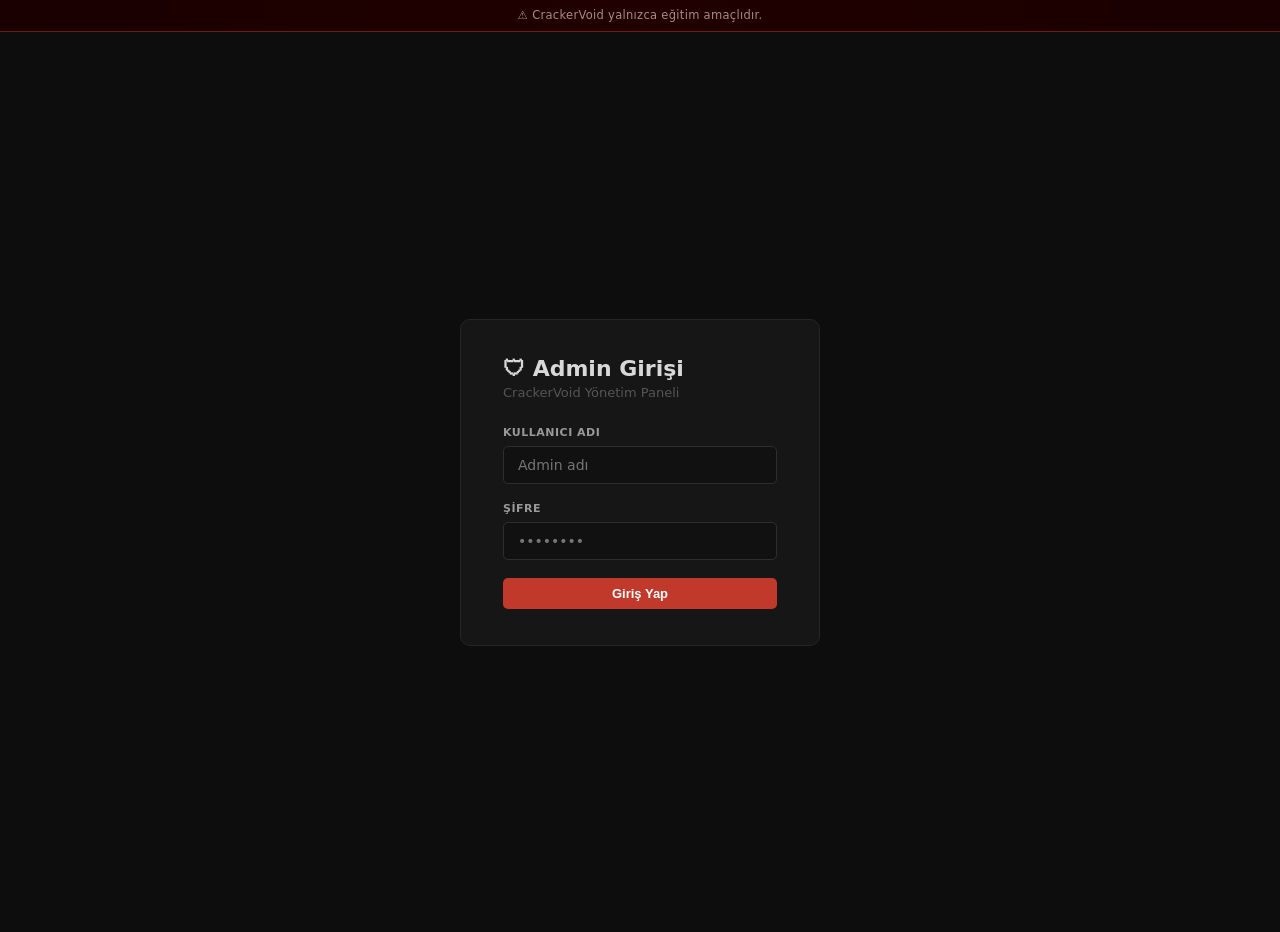
==== commit b386d00e: "Add files via upload" ====
--- a/admino.html
+++ b/admino.html
@@ -27,13 +27,9 @@
     .user-table tr:hover td{background:var(--bg4)}
     .action-btn{padding:3px 9px;border-radius:3px;border:none;cursor:pointer;font-size:11px;font-weight:600;margin-right:4px}
     .btn-ban{background:rgba(192,57,43,.2);color:#e74c3c;border:1px solid rgba(192,57,43,.4)}
-    .btn-ban:hover{background:rgba(192,57,43,.4)}
     .btn-unban{background:rgba(39,174,96,.2);color:#2ecc71;border:1px solid rgba(39,174,96,.4)}
-    .btn-unban:hover{background:rgba(39,174,96,.4)}
     .btn-del{background:rgba(192,57,43,.15);color:#e74c3c;border:1px solid rgba(192,57,43,.3)}
-    .btn-del:hover{background:rgba(192,57,43,.35)}
     .btn-money{background:rgba(241,196,15,.15);color:#f1c40f;border:1px solid rgba(241,196,15,.3)}
-    .btn-money:hover{background:rgba(241,196,15,.3)}
     .badge-banned{background:rgba(192,57,43,.2);color:#e74c3c;padding:2px 7px;border-radius:3px;font-size:10px;font-weight:700}
     .search-bar{background:var(--bg2);border:1px solid var(--border2);border-radius:4px;padding:7px 12px;color:var(--text);font-size:13px;width:100%;margin-bottom:12px;outline:none}
     .search-bar:focus{border-color:var(--accent)}
@@ -41,25 +37,16 @@
   </style>
 </head>
 <body>
-<div class="legal-bar">
-  ⚠ CrackerVoid yalnızca eğitim amaçlıdır. Paylaşılan içeriklerden yalnızca paylaşan kişi sorumludur. Site hiçbir hukuki sorumluluk kabul etmez. Kayıt olarak bu şartları kabul etmiş sayılırsın.
-</div>
-
-
-<!-- LOGIN EKRANI -->
+<div class="legal-bar">⚠ CrackerVoid yalnızca eğitim amaçlıdır.</div>
+
+<!-- LOGIN -->
 <div id="admin-login-screen" class="admin-login">
   <div class="auth-box" style="max-width:360px">
     <h2>🛡 Admin Girişi</h2>
     <p class="sub">CrackerVoid Yönetim Paneli</p>
     <div id="admin-login-alert" class="alert alert-error"></div>
-    <div class="form-group">
-      <label>Kullanıcı Adı</label>
-      <input type="text" id="admin-user" placeholder="Admin adı">
-    </div>
-    <div class="form-group">
-      <label>Şifre</label>
-      <input type="password" id="admin-pass" placeholder="••••••••">
-    </div>
+    <div class="form-group"><label>Kullanıcı Adı</label><input type="text" id="admin-user" placeholder="Admin adı"></div>
+    <div class="form-group"><label>Şifre</label><input type="password" id="admin-pass" placeholder="••••••••"></div>
     <button class="btn btn-primary" style="width:100%" onclick="adminLogin()">Giriş Yap</button>
   </div>
 </div>
@@ -69,94 +56,60 @@
   <nav class="navbar">
     <a href="index.html" class="navbar-brand">Cracker<span>Void</span> <span style="font-size:11px;color:var(--text3);font-weight:400">Admin</span></a>
     <div style="display:flex;align-items:center;gap:8px">
-      <span style="font-size:12px;color:var(--text3)">🛡 zadrex</span>
+      <span id="admin-name-label" style="font-size:12px;color:var(--text3)">🛡</span>
       <button class="btn btn-outline btn-sm" onclick="adminLogout()">Çıkış</button>
     </div>
   </nav>
-
   <div class="admin-wrap">
-    <!-- SOL MENÜ -->
     <div class="admin-sidebar">
       <h3>Yönetim</h3>
       <a href="#" class="active" data-panel="dashboard">📊 Dashboard</a>
       <a href="#" data-panel="users">👥 Üyeler</a>
       <a href="#" data-panel="threads">📋 Konular</a>
       <a href="#" data-panel="roles">🎖 Rol Ver</a>
-      <a href="#" data-panel="money">💰 Para Yönetimi</a>
+      <a href="#" data-panel="money">💰 Para</a>
       <a href="#" data-panel="post">✏️ Konu Paylaş</a>
       <a href="#" data-panel="announce">📢 Duyuru</a>
       <a href="#" data-panel="shout">💬 Sohbet</a>
     </div>
-
-    <!-- İÇERİK -->
     <div class="admin-content">
-
-      <!-- DASHBOARD -->
       <div class="admin-panel active" id="panel-dashboard">
         <div class="stat-grid" id="dash-stats"></div>
-        <div class="admin-card">
-          <h3>📋 Son Konular</h3>
-          <div id="dash-threads"></div>
-        </div>
-      </div>
-
-      <!-- ÜYELER -->
+        <div class="admin-card"><h3>📋 Son Konular</h3><div id="dash-threads"></div></div>
+      </div>
       <div class="admin-panel" id="panel-users">
-        <div class="admin-card">
-          <h3>👥 Üye Yönetimi</h3>
+        <div class="admin-card"><h3>👥 Üye Yönetimi</h3>
           <input class="search-bar" id="user-search" placeholder="Kullanıcı ara..." oninput="renderUsers()">
           <div style="overflow-x:auto"><table class="user-table" id="user-table-body"></table></div>
         </div>
       </div>
-
-      <!-- KONULAR -->
       <div class="admin-panel" id="panel-threads">
-        <div class="admin-card">
-          <h3>📋 Konu Yönetimi</h3>
+        <div class="admin-card"><h3>📋 Konu Yönetimi</h3>
           <input class="search-bar" id="thread-search" placeholder="Konu ara..." oninput="renderAdminThreads()">
           <div style="overflow-x:auto"><table class="user-table" id="thread-table-body"></table></div>
         </div>
       </div>
-
-      <!-- PARA YÖNETİMİ -->
       <div class="admin-panel" id="panel-money">
-        <div class="admin-card">
-          <h3>💰 Para Ver / Al</h3>
+        <div class="admin-card"><h3>💰 Para Ver / Al</h3>
           <div style="display:grid;grid-template-columns:1fr 1fr 120px 120px;gap:10px;align-items:end">
-            <div class="form-group" style="margin:0">
-              <label>Kullanıcı</label>
-              <input type="text" id="money-user" placeholder="Kullanıcı adı">
-            </div>
-            <div class="form-group" style="margin:0">
-              <label>Miktar</label>
-              <input type="number" id="money-amount" placeholder="1000" min="1">
-            </div>
-            <button class="btn btn-green" onclick="adminAddMoney()">+ Ver</button>
+            <div class="form-group" style="margin:0"><label>Kullanıcı</label><input type="text" id="money-user" placeholder="Kullanıcı adı"></div>
+            <div class="form-group" style="margin:0"><label>Miktar</label><input type="number" id="money-amount" placeholder="1000" min="1"></div>
+            <button class="btn btn-primary" onclick="adminAddMoney()">+ Ver</button>
             <button class="btn btn-outline" style="border-color:var(--accent);color:var(--accent)" onclick="adminSubMoney()">− Al</button>
           </div>
           <div id="money-msg" class="alert alert-success" style="margin-top:12px"></div>
         </div>
-        <div class="admin-card">
-          <h3>💰 Tüm Bakiyeler</h3>
-          <div id="money-list"></div>
-        </div>
-      </div>
-
-      <!-- ROL VER -->
+        <div class="admin-card"><h3>💰 Tüm Bakiyeler</h3><div id="money-list"></div></div>
+      </div>
       <div class="admin-panel" id="panel-roles">
-        <div class="admin-card">
-          <h3>🎖 Kullanıcıya Rol Ver</h3>
+        <div class="admin-card"><h3>🎖 Rol Ver</h3>
           <div id="role-msg" class="alert alert-success"></div>
           <div id="role-err" class="alert alert-error"></div>
           <div style="display:grid;grid-template-columns:1fr 1fr 140px;gap:10px;align-items:end;margin-bottom:16px">
-            <div class="form-group" style="margin:0">
-              <label>Kullanıcı Adı</label>
-              <input type="text" id="role-user" placeholder="Kullanıcı adı">
-            </div>
-            <div class="form-group" style="margin:0">
-              <label>Rol</label>
+            <div class="form-group" style="margin:0"><label>Kullanıcı Adı</label><input type="text" id="role-user" placeholder="Kullanıcı adı"></div>
+            <div class="form-group" style="margin:0"><label>Rol</label>
               <select id="role-select">
-                <option value="member">👤 Üye (Normal)</option>
+                <option value="member">👤 Üye</option>
                 <option value="vip">⭐ VIP</option>
                 <option value="moderator">🔧 Moderatör</option>
                 <option value="admin">🛡 Admin</option>
@@ -167,122 +120,87 @@
           <div id="role-list"></div>
         </div>
       </div>
-
-      <!-- KONU PAYLAŞ -->
       <div class="admin-panel" id="panel-post">
-        <div class="admin-card">
-          <h3>✏️ Admin Olarak Konu Paylaş</h3>
+        <div class="admin-card"><h3>✏️ Konu Paylaş</h3>
           <div id="post-alert" class="alert alert-error"></div>
           <div id="post-success" class="alert alert-success"></div>
-          <div class="form-group">
-            <label>Kategori</label>
+          <div class="form-group"><label>Kategori</label>
             <select id="post-cat">
-              <option value="genel">Genel Tartışma</option>
-              <option value="soru-cevap">Soru & Cevap</option>
-              <option value="duyurular">Duyurular</option>
-              <option value="cracking">Cracking / Pentest</option>
-              <option value="tools">Araçlar & Yazılımlar</option>
-              <option value="leaks">Leaks / Releases</option>
-              <option value="pazar">Pazar</option>
+              <option value="genel">Genel</option><option value="soru-cevap">Soru & Cevap</option>
+              <option value="duyurular">Duyurular</option><option value="cracking">Cracking</option>
+              <option value="tools">Araçlar</option><option value="leaks">Leaks</option><option value="pazar">Pazar</option>
             </select>
           </div>
-          <div class="form-group">
-            <label>Başlık</label>
-            <input type="text" id="post-title" placeholder="Konu başlığı...">
-          </div>
-          <div class="form-group">
-            <label>İçerik</label>
-            <textarea id="post-content" placeholder="Konu içeriği..." style="min-height:150px"></textarea>
-          </div>
+          <div class="form-group"><label>Başlık</label><input type="text" id="post-title" placeholder="Konu başlığı..."></div>
+          <div class="form-group"><label>İçerik</label><textarea id="post-content" placeholder="Konu içeriği..." style="min-height:150px"></textarea></div>
           <div style="display:flex;align-items:center;gap:10px;margin-bottom:16px">
             <input type="checkbox" id="post-pin" style="accent-color:var(--accent)">
             <label for="post-pin" style="font-size:13px;cursor:pointer">📌 Sabitle</label>
             <input type="checkbox" id="post-hidden" style="accent-color:var(--accent);margin-left:16px">
             <label for="post-hidden" style="font-size:13px;cursor:pointer">🔒 İçeriği Gizle</label>
           </div>
-          <button class="btn btn-primary" onclick="adminPostThread()">Konuyu Yayınla</button>
-        </div>
-      </div>
-
-      <!-- DUYURU -->
+          <button class="btn btn-primary" onclick="adminPostThread()">Yayınla</button>
+        </div>
+      </div>
       <div class="admin-panel" id="panel-announce">
-        <div class="admin-card">
-          <h3>📢 Duyuru Konusu Aç</h3>
+        <div class="admin-card"><h3>📢 Duyuru</h3>
           <div id="ann-alert" class="alert alert-error"></div>
           <div id="ann-success" class="alert alert-success"></div>
-          <div class="form-group">
-            <label>Başlık</label>
-            <input type="text" id="ann-title" placeholder="Duyuru başlığı...">
-          </div>
-          <div class="form-group">
-            <label>İçerik</label>
-            <textarea id="ann-content" placeholder="Duyuru içeriği..."></textarea>
-          </div>
+          <div class="form-group"><label>Duyuru Metni</label><textarea id="ann-content" placeholder="Duyuru içeriği..." style="min-height:100px"></textarea></div>
           <button class="btn btn-primary" onclick="postAnnounce()">Duyuruyu Yayınla</button>
         </div>
       </div>
-
-      <!-- SOHBET -->
       <div class="admin-panel" id="panel-shout">
-        <div class="admin-card">
-          <h3>💬 Sohbet Yönetimi</h3>
-          <p style="font-size:13px;color:var(--text2);margin-bottom:16px">Tüm sohbet mesajlarını temizle veya tek tek sil.</p>
+        <div class="admin-card"><h3>💬 Sohbet Yönetimi</h3>
           <button class="btn btn-primary" style="background:var(--accent2)" onclick="clearShout()">🗑 Tüm Sohbeti Temizle</button>
           <div style="margin-top:20px" id="shout-admin-list"></div>
         </div>
       </div>
-
     </div>
   </div>
 </div>
 
-<script src="app.js"></script>
+<script src="api.js"></script>
 <script>
-const ADMIN_USER = 'zadrex';
-const ADMIN_PASS = 'Yetereren.123';
-
-function adminLogin() {
+let _adminUser = null;
+
+async function adminLogin() {
   const u = document.getElementById('admin-user').value.trim();
   const p = document.getElementById('admin-pass').value;
-  if (u === ADMIN_USER && p === ADMIN_PASS) {
-    sessionStorage.setItem('cf_admin', '1');
-    // zadrex'i forum oturumuna da al
-    const users = Auth.getUsers();
-    let zadrex = users.find(x => x.username === 'zadrex');
-    if (!zadrex) {
-      zadrex = { id: 1, username: 'zadrex', email: 'zadrex@crackervoid.com', password: ADMIN_PASS, joined: '01.01.2026', posts: 0, role: 'founder' };
-      users.unshift(zadrex);
-      Auth.saveUsers(users);
-    }
-    sessionStorage.setItem('cf_user', JSON.stringify(zadrex));
+  const res = await Auth.login(u, p);
+  if (res.ok && (res.user.role === 'founder' || res.user.role === 'admin' || res.user.role === 'moderator')) {
+    _adminUser = res.user;
+    sessionStorage.setItem('cv_admin', '1');
     document.getElementById('admin-login-screen').style.display = 'none';
     document.getElementById('admin-panel-screen').style.display = 'block';
+    document.getElementById('admin-name-label').textContent = '🛡 ' + _adminUser.username;
     initPanel();
   } else {
     const el = document.getElementById('admin-login-alert');
-    el.textContent = 'Kullanıcı adı veya şifre hatalı.';
-    el.style.display = 'block';
+    el.textContent = 'Yetkisiz giriş veya hatalı bilgi.'; el.style.display = 'block';
   }
 }
 
 function adminLogout() {
-  sessionStorage.removeItem('cf_admin');
-  location.reload();
-}
-
-document.addEventListener('DOMContentLoaded', () => {
-  // Enter key on login
+  sessionStorage.removeItem('cv_admin');
+  Auth.logout();
+}
+
+document.addEventListener('DOMContentLoaded', async () => {
   ['admin-user','admin-pass'].forEach(id => {
     document.getElementById(id).addEventListener('keydown', e => { if (e.key === 'Enter') adminLogin(); });
   });
-
-  if (sessionStorage.getItem('cf_admin') === '1') {
-    document.getElementById('admin-login-screen').style.display = 'none';
-    document.getElementById('admin-panel-screen').style.display = 'block';
-    initPanel();
-  }
-
-  // Sidebar nav
+  if (sessionStorage.getItem('cv_admin') === '1') {
+    _adminUser = await Auth.init();
+    if (_adminUser && (_adminUser.role === 'founder' || _adminUser.role === 'admin' || _adminUser.role === 'moderator')) {
+      document.getElementById('admin-login-screen').style.display = 'none';
+      document.getElementById('admin-panel-screen').style.display = 'block';
+      document.getElementById('admin-name-label').textContent = '🛡 ' + _adminUser.username;
+      initPanel();
+    } else {
+      sessionStorage.removeItem('cv_admin');
+    }
+  }
   document.querySelectorAll('.admin-sidebar a').forEach(a => {
     a.addEventListener('click', e => {
       e.preventDefault();
@@ -306,254 +224,209 @@
   if (name === 'shout') renderShoutAdmin();
 }
 
-// ── DASHBOARD ─────────────────────────────────────────
-function renderDashboard() {
-  const s = Forum.stats();
-  const users = Auth.getUsers();
+async function renderDashboard() {
+  const s = await Forum.stats();
+  const users = await apiFetch('/api/admin/users');
   const banned = users.filter(u => u.banned).length;
   document.getElementById('dash-stats').innerHTML = `
     <div class="stat-card"><div class="num">${s.members}</div><div class="lbl">Üye</div></div>
     <div class="stat-card"><div class="num">${s.threads}</div><div class="lbl">Konu</div></div>
     <div class="stat-card"><div class="num">${s.posts}</div><div class="lbl">Mesaj</div></div>
     <div class="stat-card"><div class="num" style="color:#e74c3c">${banned}</div><div class="lbl">Banlı</div></div>`;
-
-  const threads = Forum.getThreads().slice(0, 10);
-  document.getElementById('dash-threads').innerHTML = `
-    <table class="user-table">
-      <thead><tr><th>Başlık</th><th>Yazar</th><th>Kategori</th><th>Yanıt</th><th>İşlem</th></tr></thead>
-      <tbody>${threads.map(t => `
-        <tr>
-          <td><a href="thread.html?id=${t.id}" target="_blank" style="color:var(--text)">${escHtml(t.title)}</a></td>
-          <td>${escHtml(t.author)}</td>
-          <td>${t.cat}</td>
-          <td>${t.replies}</td>
-          <td><button class="action-btn btn-del" onclick="deleteThread(${t.id})">Sil</button></td>
-        </tr>`).join('')}
-      </tbody>
-    </table>`;
-}
-
-// ── ÜYELER ────────────────────────────────────────────
-function renderUsers() {
+  const threads = await Forum.getThreads();
+  const top = (Array.isArray(threads) ? threads : []).slice(0, 10);
+  document.getElementById('dash-threads').innerHTML = `<table class="user-table">
+    <thead><tr><th>Başlık</th><th>Yazar</th><th>Kategori</th><th>Yanıt</th><th>İşlem</th></tr></thead>
+    <tbody>${top.map(t => `<tr>
+      <td><a href="thread.html?id=${t.id}" target="_blank" style="color:var(--text)">${escHtml(t.title)}</a></td>
+      <td>${escHtml(t.author)}</td><td>${t.cat}</td><td>${t.replies}</td>
+      <td><button class="action-btn btn-del" onclick="deleteThread(${t.id})">Sil</button></td>
+    </tr>`).join('')}</tbody></table>`;
+}
+
+async function renderUsers() {
   const q = (document.getElementById('user-search')?.value || '').toLowerCase();
-  const users = Auth.getUsers().filter(u => u.username.toLowerCase().includes(q) || u.email.toLowerCase().includes(q));
-  document.getElementById('user-table-body').innerHTML = `
-    <thead><tr><th>Kullanıcı</th><th>E-posta</th><th>Katılım</th><th>Mesaj</th><th>Para</th><th>Rank</th><th>Durum</th><th>İşlem</th></tr></thead>
-    <tbody>${users.map(u => {
-      const money = Money.get(u.username);
-      const rank = getRank(u.username);
-      const roleLabel = { member:'Üye', vip:'VIP', moderator:'Moderatör', admin:'Admin', founder:'Kurucu' }[u.role] || 'Üye';
-      return `<tr>
-        <td><strong>${escHtml(u.username)}</strong></td>
-        <td style="color:var(--text3)">${escHtml(u.email)}</td>
-        <td style="color:var(--text3)">${u.joined}</td>
-        <td>${u.posts || 0}</td>
-        <td style="color:#f1c40f">💰 ${money}</td>
-        <td style="color:${rank.color}">${rank.icon} ${rank.name}</td>
-        <td>${u.banned ? '<span class="badge-banned">BANLANDI</span>' : '<span style="color:#2ecc71;font-size:11px">Aktif</span>'}</td>
-        <td>
-          ${u.username !== 'zadrex' ? (u.banned
-            ? `<button class="action-btn btn-unban" onclick="toggleBan('${u.username}',false)">Unban</button>`
-            : `<button class="action-btn btn-ban" onclick="toggleBan('${u.username}',true)">Ban</button>`) : ''}
-          ${u.username !== 'zadrex' ? `<button class="action-btn btn-del" onclick="deleteUser('${u.username}')">Sil</button>` : ''}
-          ${u.username !== 'zadrex' ? `<button class="action-btn btn-money" onclick="warnUser('${u.username}')">⚠ Uyar${u.warns ? ' ('+u.warns+')' : ''}</button>` : ''}
-        </td>
-      </tr>`;
-    }).join('')}
-    </tbody>`;
-}
-
-function toggleBan(username, ban) {
-  if (!confirm((ban ? 'Banlamak' : 'Banı kaldırmak') + ' istediğine emin misin? → ' + username)) return;
-  const users = Auth.getUsers();
-  const idx = users.findIndex(u => u.username === username);
-  if (idx !== -1) { users[idx].banned = ban; Auth.saveUsers(users); }
+  const users = await apiFetch('/api/admin/users');
+  const filtered = users.filter(u => u.username.toLowerCase().includes(q) || (u.email||'').toLowerCase().includes(q));
+  const rows = await Promise.all(filtered.map(async u => {
+    const money = await Money.get(u.username);
+    const rank = getRankFromUser(u, money);
+    return `<tr>
+      <td><strong>${escHtml(u.username)}</strong></td>
+      <td style="color:var(--text3)">${escHtml(u.email||'')}</td>
+      <td style="color:var(--text3)">${u.joined||'-'}</td>
+      <td>${u.posts||0}</td>
+      <td style="color:#f1c40f">💰 ${money}</td>
+      <td style="color:${rank.color}">${rank.icon} ${rank.name}</td>
+      <td>${u.banned ? '<span class="badge-banned">BANLANDI</span>' : '<span style="color:#2ecc71;font-size:11px">Aktif</span>'}</td>
+      <td>
+        ${u.username !== 'zadrex' ? (u.banned
+          ? `<button class="action-btn btn-unban" onclick="toggleBan('${u.username}')">Unban</button>`
+          : `<button class="action-btn btn-ban" onclick="toggleBan('${u.username}')">Ban</button>`) : ''}
+        ${u.username !== 'zadrex' ? `<button class="action-btn btn-del" onclick="deleteUser('${u.username}')">Sil</button>` : ''}
+      </td>
+    </tr>`;
+  }));
+  document.getElementById('user-table-body').innerHTML = `<thead><tr><th>Kullanıcı</th><th>E-posta</th><th>Katılım</th><th>Mesaj</th><th>Para</th><th>Rank</th><th>Durum</th><th>İşlem</th></tr></thead><tbody>${rows.join('')}</tbody>`;
+}
+
+async function toggleBan(username) {
+  if (!confirm('Ban durumunu değiştir: ' + username)) return;
+  await apiFetch('/api/admin/ban/' + username, { method: 'POST' });
   renderUsers();
 }
 
-function deleteUser(username) {
+async function deleteUser(username) {
   if (!confirm(username + ' kullanıcısını silmek istediğine emin misin?')) return;
-  Auth.saveUsers(Auth.getUsers().filter(u => u.username !== username));
-  Forum.saveThreads(Forum.getThreads().filter(t => t.author !== username));
-  Forum.saveReplies(Forum.getReplies().filter(r => r.author !== username));
-  renderUsers();
-  renderDashboard();
-}
-
-// ── KONULAR ───────────────────────────────────────────
-function renderAdminThreads() {
+  await apiFetch('/api/admin/delete-user/' + username, { method: 'POST' });
+  renderUsers(); renderDashboard();
+}
+
+async function renderAdminThreads() {
   const q = (document.getElementById('thread-search')?.value || '').toLowerCase();
-  const threads = Forum.getThreads().filter(t => t.title.toLowerCase().includes(q) || t.author.toLowerCase().includes(q));
-  document.getElementById('thread-table-body').innerHTML = `
-    <thead><tr><th>Başlık</th><th>Yazar</th><th>Kategori</th><th>Tarih</th><th>Yanıt</th><th>İşlem</th></tr></thead>
-    <tbody>${threads.map(t => `
-      <tr>
-        <td><a href="thread.html?id=${t.id}" target="_blank" style="color:var(--text)">${escHtml(t.title)}</a></td>
-        <td>${escHtml(t.author)}</td>
-        <td>${t.cat}</td>
-        <td style="color:var(--text3)">${t.date}</td>
-        <td>${t.replies}</td>
-        <td>
-          <button class="action-btn btn-del" onclick="deleteThread(${t.id})">Sil</button>
-          <button class="action-btn" style="background:rgba(41,128,185,.2);color:#3498db;border:1px solid rgba(41,128,185,.4)" onclick="pinThread(${t.id})">${t.pinned ? 'Sabiti Kaldır' : 'Sabitle'}</button>
-        </td>
-      </tr>`).join('')}
-    </tbody>`;
-}
-
-function deleteThread(id) {
+  const threads = await Forum.getThreads();
+  const filtered = (Array.isArray(threads) ? threads : []).filter(t => t.title.toLowerCase().includes(q) || t.author.toLowerCase().includes(q));
+  document.getElementById('thread-table-body').innerHTML = `<thead><tr><th>Başlık</th><th>Yazar</th><th>Kategori</th><th>Tarih</th><th>Yanıt</th><th>İşlem</th></tr></thead>
+    <tbody>${filtered.map(t => `<tr>
+      <td><a href="thread.html?id=${t.id}" target="_blank" style="color:var(--text)">${escHtml(t.title)}</a></td>
+      <td>${escHtml(t.author)}</td><td>${t.cat}</td>
+      <td style="color:var(--text3)">${t.date}</td><td>${t.replies}</td>
+      <td>
+        <button class="action-btn btn-del" onclick="deleteThread(${t.id})">Sil</button>
+        <button class="action-btn" style="background:rgba(41,128,185,.2);color:#3498db;border:1px solid rgba(41,128,185,.4)" onclick="pinThread(${t.id})">${t.pinned?'Sabiti Kaldır':'Sabitle'}</button>
+      </td>
+    </tr>`).join('')}</tbody>`;
+}
+
+async function deleteThread(id) {
   if (!confirm('Konuyu silmek istediğine emin misin?')) return;
-  Forum.saveThreads(Forum.getThreads().filter(t => t.id != id));
-  Forum.saveReplies(Forum.getReplies().filter(r => r.threadId != id));
+  await Forum.deleteThread(id);
+  renderAdminThreads(); renderDashboard();
+}
+
+async function pinThread(id) {
+  await Forum.togglePin(id);
   renderAdminThreads();
-  renderDashboard();
-}
-
-function pinThread(id) {
-  const threads = Forum.getThreads();
-  const t = threads.find(x => x.id == id);
-  if (t) { t.pinned = !t.pinned; Forum.saveThreads(threads); }
-  renderAdminThreads();
-}
-
-// ── ROL ───────────────────────────────────────────────
-function giveRole() {
+}
+
+async function giveRole() {
   const username = document.getElementById('role-user').value.trim();
   const role = document.getElementById('role-select').value;
   if (!username) return;
   if (username === 'zadrex') {
     const el = document.getElementById('role-err'); el.textContent = 'Kurucu rolü değiştirilemez.'; el.style.display = 'block'; return;
   }
-  const users = Auth.getUsers();
-  const idx = users.findIndex(u => u.username === username);
-  if (idx === -1) {
-    const el = document.getElementById('role-err'); el.textContent = 'Kullanıcı bulunamadı.'; el.style.display = 'block';
-    document.getElementById('role-msg').style.display = 'none'; return;
-  }
-  users[idx].role = role;
-  Auth.saveUsers(users);
-  document.getElementById('role-err').style.display = 'none';
-  const roleLabel = { member:'Üye', vip:'VIP', moderator:'Moderatör', admin:'Admin' }[role];
-  const el = document.getElementById('role-msg');
-  el.textContent = `${username} kullanıcısına "${roleLabel}" rolü verildi.`; el.style.display = 'block';
-  document.getElementById('role-user').value = '';
-  renderRoleList();
-}
-
-function renderRoleList() {
-  const users = Auth.getUsers();
+  const res = await apiFetch('/api/admin/role/' + username, { method: 'POST', body: { role } });
+  if (res.ok) {
+    document.getElementById('role-err').style.display = 'none';
+    const el = document.getElementById('role-msg');
+    el.textContent = username + ' kullanıcısına "' + role + '" rolü verildi.'; el.style.display = 'block';
+    document.getElementById('role-user').value = '';
+    renderRoleList();
+  } else {
+    const el = document.getElementById('role-err'); el.textContent = res.msg || 'Hata.'; el.style.display = 'block';
+  }
+}
+
+async function renderRoleList() {
+  const users = await apiFetch('/api/admin/users');
   const roleColor = { member:'var(--text3)', vip:'#9b59b6', moderator:'#2980b9', admin:'#c0392b', founder:'#c0392b' };
   const roleIcon = { member:'👤', vip:'⭐', moderator:'🔧', admin:'🛡', founder:'👑' };
-  document.getElementById('role-list').innerHTML = `
-    <table class="user-table">
-      <thead><tr><th>Kullanıcı</th><th>Mevcut Rol</th><th>İşlem</th></tr></thead>
-      <tbody>${users.map(u => {
-        const r = u.role || 'member';
-        return `<tr>
-          <td><strong>${escHtml(u.username)}</strong></td>
-          <td style="color:${roleColor[r] || 'var(--text3)'}">${roleIcon[r] || '👤'} ${({ member:'Üye', vip:'VIP', moderator:'Moderatör', admin:'Admin', founder:'Kurucu' })[r] || 'Üye'}</td>
-          <td>${u.username !== 'zadrex' ? `<button class="action-btn btn-ban" onclick="document.getElementById('role-user').value='${u.username}'">Seç</button>` : '—'}</td>
-        </tr>`;
-      }).join('')}
-      </tbody>
-    </table>`;
-}
-
-// ── KONU PAYLAŞ ───────────────────────────────────────
-function adminPostThread() {
+  const roleLabel = { member:'Üye', vip:'VIP', moderator:'Moderatör', admin:'Admin', founder:'Kurucu' };
+  document.getElementById('role-list').innerHTML = `<table class="user-table">
+    <thead><tr><th>Kullanıcı</th><th>Mevcut Rol</th><th>İşlem</th></tr></thead>
+    <tbody>${users.map(u => {
+      const r = u.role || 'member';
+      return `<tr>
+        <td><strong>${escHtml(u.username)}</strong></td>
+        <td style="color:${roleColor[r]||'var(--text3)'}">${roleIcon[r]||'👤'} ${roleLabel[r]||'Üye'}</td>
+        <td>${u.username !== 'zadrex' ? `<button class="action-btn btn-ban" onclick="document.getElementById('role-user').value='${u.username}'">Seç</button>` : '—'}</td>
+      </tr>`;
+    }).join('')}</tbody></table>`;
+}
+
+async function adminPostThread() {
   const cat = document.getElementById('post-cat').value;
   const title = document.getElementById('post-title').value.trim();
   const content = document.getElementById('post-content').value.trim();
-  const pinned = document.getElementById('post-pin').checked;
   const hidden = document.getElementById('post-hidden').checked;
-  if (!title || !content) {
-    const el = document.getElementById('post-alert'); el.textContent = 'Başlık ve içerik boş olamaz.'; el.style.display = 'block'; return;
-  }
-  const threads = Forum.getThreads();
-  threads.unshift({ id: Date.now(), cat, title, content, author: 'zadrex', date: new Date().toLocaleDateString('tr-TR'), replies: 0, views: 0, pinned, hidden });
-  Forum.saveThreads(threads);
-  document.getElementById('post-title').value = '';
-  document.getElementById('post-content').value = '';
-  document.getElementById('post-pin').checked = false;
-  document.getElementById('post-hidden').checked = false;
-  document.getElementById('post-alert').style.display = 'none';
-  const s = document.getElementById('post-success');
-  s.textContent = 'Konu başarıyla yayınlandı! → ' + title; s.style.display = 'block';
-  setTimeout(() => s.style.display = 'none', 4000);
-}
-
-// ── PARA ──────────────────────────────────────────────
-function adminAddMoney() {
+  if (!title || !content) { const el = document.getElementById('post-alert'); el.textContent = 'Başlık ve içerik boş olamaz.'; el.style.display = 'block'; return; }
+  const res = await Forum.addThread(cat, title, content, hidden);
+  if (res) {
+    if (document.getElementById('post-pin').checked) await Forum.togglePin(res);
+    document.getElementById('post-title').value = '';
+    document.getElementById('post-content').value = '';
+    document.getElementById('post-pin').checked = false;
+    document.getElementById('post-hidden').checked = false;
+    document.getElementById('post-alert').style.display = 'none';
+    const s = document.getElementById('post-success');
+    s.textContent = 'Konu yayınlandı: ' + title; s.style.display = 'block';
+    setTimeout(() => s.style.display = 'none', 4000);
+  }
+}
+
+async function adminAddMoney() {
   const u = document.getElementById('money-user').value.trim();
   const a = parseInt(document.getElementById('money-amount').value);
   if (!u || !a || a < 1) return;
-  const users = Auth.getUsers();
-  if (!users.find(x => x.username === u)) {
-    const el = document.getElementById('money-msg');
-    el.className = 'alert alert-error'; el.textContent = 'Kullanıcı bulunamadı.'; el.style.display = 'block'; return;
-  }
-  Money.add(u, a);
+  const res = await apiFetch('/api/admin/money/' + u, { method: 'POST', body: { amount: a, action: 'add' } });
   const el = document.getElementById('money-msg');
-  el.className = 'alert alert-success'; el.textContent = `${u} kullanıcısına ${a} para eklendi.`; el.style.display = 'block';
+  el.className = res.ok ? 'alert alert-success' : 'alert alert-error';
+  el.textContent = res.ok ? (u + ' kullanıcısına ' + a + ' para eklendi.') : (res.msg || 'Hata.');
+  el.style.display = 'block';
   renderMoneyList();
 }
 
-function adminSubMoney() {
+async function adminSubMoney() {
   const u = document.getElementById('money-user').value.trim();
   const a = parseInt(document.getElementById('money-amount').value);
   if (!u || !a || a < 1) return;
-  Money.sub(u, a);
+  const res = await apiFetch('/api/admin/money/' + u, { method: 'POST', body: { amount: a, action: 'sub' } });
   const el = document.getElementById('money-msg');
-  el.className = 'alert alert-success'; el.textContent = `${u} kullanıcısından ${a} para alındı.`; el.style.display = 'block';
+  el.className = res.ok ? 'alert alert-success' : 'alert alert-error';
+  el.textContent = res.ok ? (u + ' kullanıcısından ' + a + ' para alındı.') : (res.msg || 'Hata.');
+  el.style.display = 'block';
   renderMoneyList();
 }
 
-function renderMoneyList() {
-  const data = JSON.parse(localStorage.getItem('cf_money') || '{}');
-  const users = Auth.getUsers();
-  const rows = users.map(u => ({ username: u.username, money: data[u.username] || 0 }))
-    .sort((a, b) => b.money - a.money);
-  document.getElementById('money-list').innerHTML = `
-    <table class="user-table">
-      <thead><tr><th>Kullanıcı</th><th>Bakiye</th><th>Rank</th></tr></thead>
-      <tbody>${rows.map(r => {
-        const rank = getRank(r.username);
-        return `<tr>
-          <td>${escHtml(r.username)}</td>
-          <td style="color:#f1c40f;font-weight:700">💰 ${r.money}</td>
-          <td style="color:${rank.color}">${rank.icon} ${rank.name}</td>
-        </tr>`;
-      }).join('')}</tbody>
-    </table>`;
-}
-
-// ── DUYURU ────────────────────────────────────────────
-function postAnnounce() {
-  const title = document.getElementById('ann-title').value.trim();
-  const content = document.getElementById('ann-content').value.trim();
-  if (!title || !content) {
-    const el = document.getElementById('ann-alert'); el.textContent = 'Başlık ve içerik boş olamaz.'; el.style.display = 'block'; return;
-  }
-  const threads = Forum.getThreads();
-  threads.unshift({ id: Date.now(), cat: 'duyurular', title, content, author: 'zadrex', date: new Date().toLocaleDateString('tr-TR'), replies: 0, views: 0, pinned: true });
-  Forum.saveThreads(threads);
-  // Popup duyurusu da ayarla
-  Announce.set(title + ' — ' + content.substring(0, 200));
-  document.getElementById('ann-title').value = '';
-  document.getElementById('ann-content').value = '';
-  document.getElementById('ann-alert').style.display = 'none';
-  const s = document.getElementById('ann-success'); s.textContent = 'Duyuru yayınlandı! Tüm kullanıcılara popup gösterilecek.'; s.style.display = 'block';
-  setTimeout(() => s.style.display = 'none', 3000);
-}
-
-// ── SOHBET ────────────────────────────────────────────
-function clearShout() {
+async function renderMoneyList() {
+  const users = await apiFetch('/api/admin/users');
+  const rows = await Promise.all(users.map(async u => {
+    const money = await Money.get(u.username);
+    const rank = getRankFromUser(u, money);
+    return { username: u.username, money, rank };
+  }));
+  rows.sort((a,b) => b.money - a.money);
+  document.getElementById('money-list').innerHTML = `<table class="user-table">
+    <thead><tr><th>Kullanıcı</th><th>Bakiye</th><th>Rank</th></tr></thead>
+    <tbody>${rows.map(r => `<tr>
+      <td>${escHtml(r.username)}</td>
+      <td style="color:#f1c40f;font-weight:700">💰 ${r.money}</td>
+      <td style="color:${r.rank.color}">${r.rank.icon} ${r.rank.name}</td>
+    </tr>`).join('')}</tbody></table>`;
+}
+
+async function postAnnounce() {
+  const msg = document.getElementById('ann-content').value.trim();
+  if (!msg) { const el = document.getElementById('ann-alert'); el.textContent = 'İçerik boş olamaz.'; el.style.display = 'block'; return; }
+  const res = await apiFetch('/api/admin/announce', { method: 'POST', body: { msg } });
+  if (res.ok) {
+    document.getElementById('ann-content').value = '';
+    document.getElementById('ann-alert').style.display = 'none';
+    const s = document.getElementById('ann-success'); s.textContent = 'Duyuru yayınlandı.'; s.style.display = 'block';
+    setTimeout(() => s.style.display = 'none', 3000);
+  }
+}
+
+async function clearShout() {
   if (!confirm('Tüm sohbet mesajları silinecek. Emin misin?')) return;
-  Shoutbox.clear();
+  const shouts = await Shoutbox.get();
+  for (const s of shouts) await Shoutbox.delete(s.id);
   renderShoutAdmin();
 }
-function renderShoutAdmin() {
-  const shouts = Shoutbox.get();
+
+async function renderShoutAdmin() {
+  const shouts = await Shoutbox.get();
   const el = document.getElementById('shout-admin-list');
   if (!el) return;
   if (!shouts.length) { el.innerHTML = '<div style="color:var(--text3);font-size:13px">Sohbet boş.</div>'; return; }
@@ -564,23 +437,12 @@
       <td>${escHtml(s.msg)}</td>
       <td style="color:var(--text3)">${s.time}</td>
       <td><button class="action-btn btn-del" onclick="adminDelShout(${s.id})">Sil</button></td>
-    </tr>`).join('')}</tbody>
-  </table>`;
-}
-function adminDelShout(id) {
-  Shoutbox.save(Shoutbox.get().filter(s => s.id != id));
+    </tr>`).join('')}</tbody></table>`;
+}
+
+async function adminDelShout(id) {
+  await Shoutbox.delete(id);
   renderShoutAdmin();
-}
-
-// ── WARN ──────────────────────────────────────────────
-function warnUser(username) {
-  const users = Auth.getUsers();
-  const idx = users.findIndex(u => u.username === username);
-  if (idx === -1) return;
-  users[idx].warns = (users[idx].warns || 0) + 1;
-  Auth.saveUsers(users);
-  Notif.add(username, 'warn', '⚠ Bir uyarı aldın. Toplam uyarı: ' + users[idx].warns, 'notifications.html');
-  renderUsers();
 }
 </script>
 </body>
